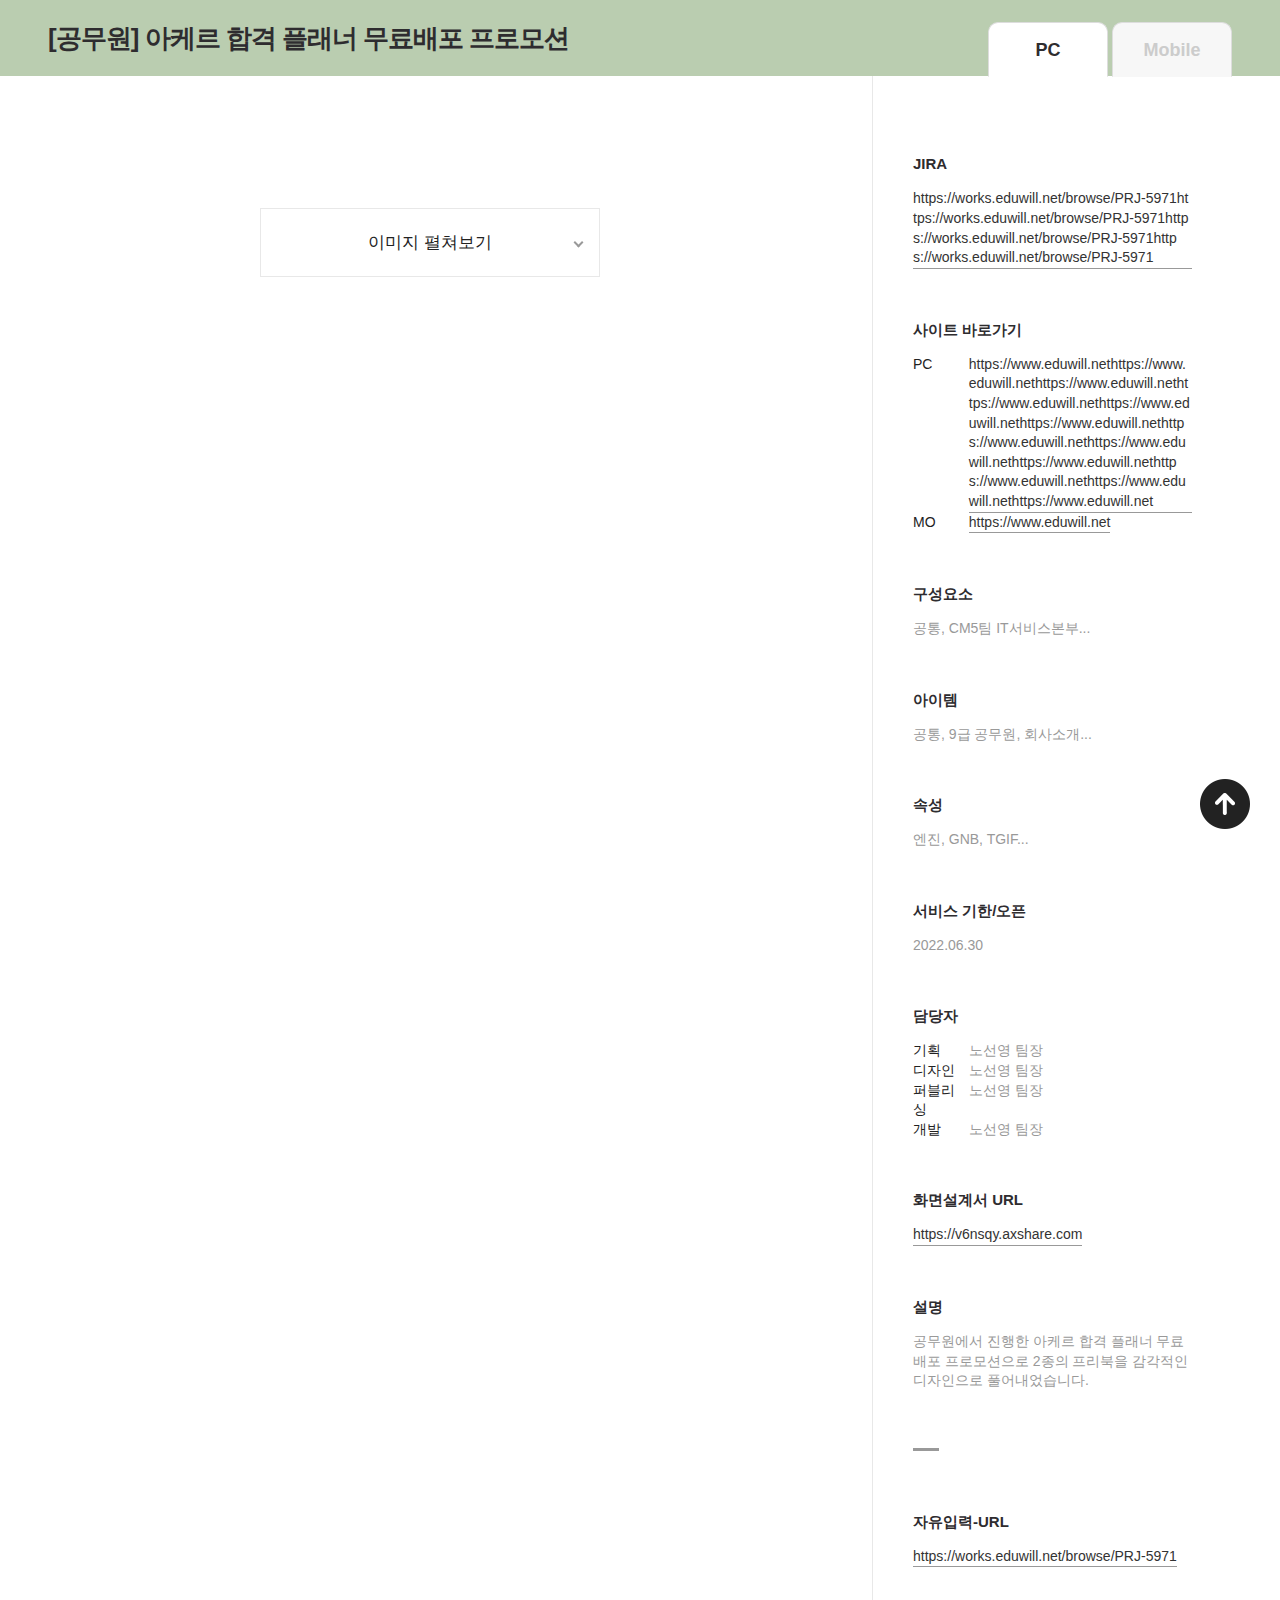
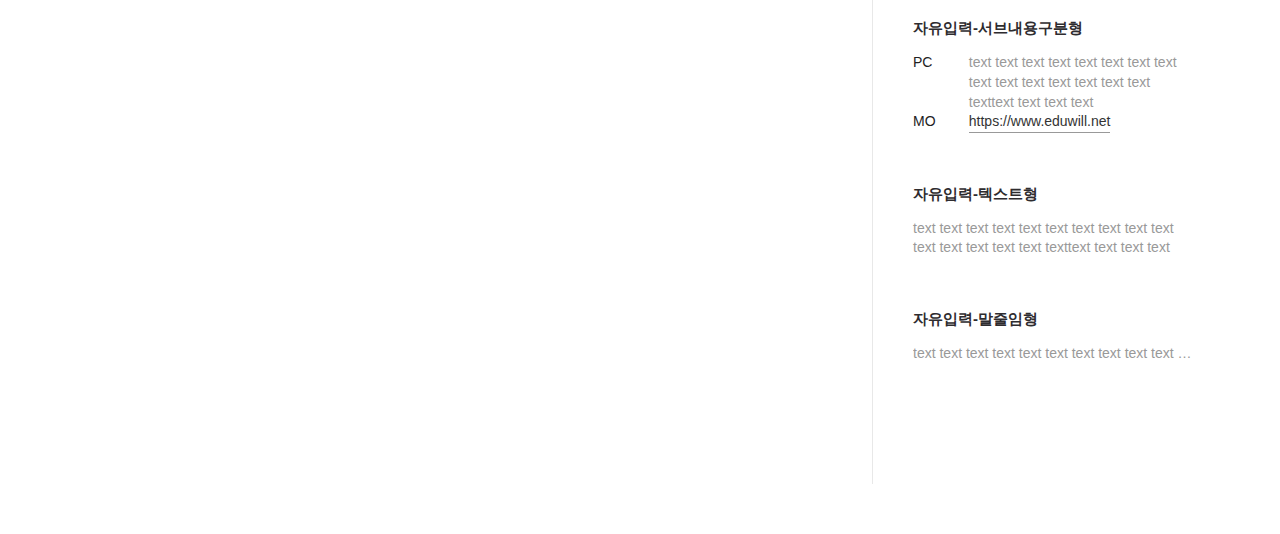
==== detail_1.html @ 8022804b "detail_페이지추가" ====
<!DOCTYPE html>
<html lang="ko">

<head>
	<meta charset="UTF-8">
	<meta http-equiv="X-UA-Compatible" content="IE=edge">
	<meta name="viewport" content="width=device-width, initial-scale=1.0">
	<meta name="subject" content="포트폴리오" />
	<meta name="description" content="박은영 포트폴리오 입니다." />
	<meta name="keywords" content="웹퍼블리셔, 포트폴리오, 웹사이트">
	<meta name="author" content="박은영" nter/>
	<title> portfolio </title>
	<!-- css -->
	<link rel="stylesheet" href="css/detail.css">
</head>

<body>

	<div id="wrap">
		<div id="container">

			<div id="contents">

				<div class="main-tab">
					<div class="main-tab-title">[공무원] 아케르 합격 플래너 무료배포 프로모션</div>
					<ul class="main-tab-list">
						<li class="active"><a href="javascript:;">PC</a></li>
						<li><a href="javascript:;">Mobile</a></li>
					</ul>
				</div>

				<div class="main-view">

					<div class="main-tab-wrap">
						<div class="main-tab-view"  id="pcView">
							<div class="main-view-box">
								<div class="main-view-img">
									<img src="img/detail/1_1.jpg" alt="" />
								</div>
								<a href="javascript:;" class="btn-open"><span class="btn-open-text">이미지 펼쳐보기</span></a>
							</div>
						</div>

						<div class="main-tab-view"  id="mobileView">
							<div class="main-view-box">
								<div class="main-view-img">
									<img src="img/detail/1_2.jpg" alt="" />
								</div>
								<a href="javascript:;" class="btn-open"><span class="btn-open-text">이미지 펼쳐보기</span></a>
							</div>
						</div>
					</div>

					<div class="main-info-wrap">
						<div class="main-info-view">
							<div class="list">
								<dl>
									<dt>JIRA</dt>
									<dd> <a href="javascript:;"><span>https://works.eduwill.net/browse/PRJ-5971https://works.eduwill.net/browse/PRJ-5971https://works.eduwill.net/browse/PRJ-5971https://works.eduwill.net/browse/PRJ-5971</span></a></dd>
								</dl>
								<dl>
									<dt>사이트 바로가기</dt>
									<dd>
										<strong>PC </strong> <a href="javascript:;"><span>https://www.eduwill.nethttps://www.eduwill.nethttps://www.eduwill.nethttps://www.eduwill.nethttps://www.eduwill.nethttps://www.eduwill.nethttps://www.eduwill.nethttps://www.eduwill.nethttps://www.eduwill.nethttps://www.eduwill.nethttps://www.eduwill.nethttps://www.eduwill.net</span></a>
									</dd>
									<dd>
										<strong>MO </strong> <a href="javascript:;"><span>https://www.eduwill.net</span></a>
									</dd>
								</dl>
								<dl>
									<dt>구성요소</dt>
									<dd><p>공통, CM5팀 IT서비스본부...</p></dd>
								</dl>
								<dl>
									<dt>아이템</dt>
									<dd><p>공통, 9급 공무원, 회사소개...</p></dd>
								</dl>
								<dl>
									<dt>속성</dt>
									<dd><p>엔진, GNB, TGIF...</p></dd>
								</dl>
								<dl>
									<dt>서비스 기한/오픈</dt>
									<dd><p>2022.06.30</p></dd>
								</dl>
								<dl>
									<dt>담당자</dt>
									<dd>
										<strong>기획 </strong> <span>노선영 팀장</span>
									</dd>
									<dd>
										<strong>디자인 </strong> <span>노선영 팀장</span>
									</dd>
									<dd>
										<strong>퍼블리싱 </strong> <span>노선영 팀장</span>
									</dd>
									<dd>
										<strong>개발 </strong> <span>노선영 팀장</span>
									</dd>
								</dl>
								<dl>
									<dt>화면설계서 URL</dt>
									<dd> <a href="javascript:;"><span>https://v6nsqy.axshare.com</span></a></dd>
								</dl>
								<dl>
									<dt>설명</dt>
									<dd>
										<p>
											공무원에서 진행한 아케르 합격 플래너 무료배포 프로모션으로
											2종의 프리북을 감각적인 디자인으로 풀어내었습니다.
										</p>
									</dd>
								</dl>
							</div>

							<div class="list">
								<dl>
									<dt>자유입력-URL</dt>
									<dd> <a href="javascript:;"><span>https://works.eduwill.net/browse/PRJ-5971</span></a></dd>
								</dl>
								<dl>
									<dt>자유입력-서브내용구분형</dt>
									<dd>
										<strong>PC </strong><span>text text text text text text text text text text text text
											text text text texttext text text text</span>
									</dd>
									<dd>
										<strong>MO </strong> <a href="javascript:;"><span>https://www.eduwill.net</span></a>
									</dd>
								</dl>
								<dl>
									<dt>자유입력-텍스트형</dt>
									<dd><p>text text text text text text text text text text text text
										text text text texttext text text text</p></dd>
								</dl>
								<dl>
									<dt>자유입력-말줄임형</dt>
									<dd><p class="ellipsis">text text text text text text text text text text text text
										text text text texttext text text text</p></dd>
								</dl>
							</div>
						</div>
					</div>

				</div>

				<a href="#contents" class="btn-top page-move">
					<img src="img/detail/btn_top.png" alt="" />
				</a>
			</div>

		</div>
	</div>
    <!--// wrap -->
    <script src="https://ajax.googleapis.com/ajax/libs/jquery/3.5.1/jquery.min.js"></script>
    <script src="js/detail.js"></script>
</body>

</html>
---- css/detail.css ----
@charset "UTF-8";
#wrap .wrap, .grid {
  *zoom: 1;
}
#wrap .wrap:before, .grid:before, #wrap .wrap:after, .grid:after {
  content: "";
  display: table;
}
#wrap .wrap:after, .grid:after {
  clear: both;
}

#wrap .main-view .main-info-wrap .main-info-view .list dl dd p.ellipsis {
  white-space: nowrap;
  text-overflow: ellipsis;
  overflow: hidden;
}

.hidden,
.sr_only,
.sr-only {
  position: absolute;
  display: inline-block;
  overflow: hidden;
  clip: rect(0 0 0 0);
  width: 0px;
  height: 0px;
  margin: -1px;
  padding: 0;
  word-break: keep-all;
  white-space: nowrap;
  color: transparent;
  border: 0;
  text-indent: -9999px;
}

.grid {
  position: relative;
  box-sizing: border-box;
}
.grid .col {
  position: relative;
  float: left;
  box-sizing: border-box;
}

.table {
  display: table;
}
.table .table-cell {
  display: table-cell;
  height: 100%;
  vertical-align: middle;
}

.effect-bounce-diagonal {
  -webkit-animation-name: effectBounceDiagonal;
          animation-name: effectBounceDiagonal;
  -webkit-animation-duration: 0.8s;
          animation-duration: 0.8s;
  -webkit-animation-iteration-count: infinite;
          animation-iteration-count: infinite;
  -webkit-animation-timing-function: ease;
          animation-timing-function: ease;
  -webkit-animation-direction: normal;
          animation-direction: normal;
}
@-webkit-keyframes effectBounceDiagonal {
  0%, 100% {
    transform: translate(0, 0);
  }
  50% {
    transform: translate(-10px, -10px);
  }
}
@keyframes effectBounceDiagonal {
  0%, 100% {
    transform: translate(0, 0);
  }
  50% {
    transform: translate(-10px, -10px);
  }
}

.effect-bounce-updown {
  -webkit-animation-name: effectBounceUpDown;
          animation-name: effectBounceUpDown;
  -webkit-animation-duration: 0.8s;
          animation-duration: 0.8s;
  -webkit-animation-iteration-count: infinite;
          animation-iteration-count: infinite;
  -webkit-animation-timing-function: ease;
          animation-timing-function: ease;
  -webkit-animation-direction: normal;
          animation-direction: normal;
}
@-webkit-keyframes effectBounceUpDown {
  0%, 100% {
    transform: translateY(0);
  }
  50% {
    transform: translateY(-10px);
  }
}
@keyframes effectBounceUpDown {
  0%, 100% {
    transform: translateY(0);
  }
  50% {
    transform: translateY(-10px);
  }
}

.effect-extend {
  -webkit-animation-name: effectExtend;
          animation-name: effectExtend;
  -webkit-animation-duration: 0.8s;
          animation-duration: 0.8s;
  -webkit-animation-iteration-count: infinite;
          animation-iteration-count: infinite;
  -webkit-animation-timing-function: ease;
          animation-timing-function: ease;
  -webkit-animation-direction: normal;
          animation-direction: normal;
}
@-webkit-keyframes effectExtend {
  0%, 100% {
    transform: scale(1, 1);
  }
  50% {
    transform: scale(1.1, 1.1);
  }
}
@keyframes effectExtend {
  0%, 100% {
    transform: scale(1, 1);
  }
  50% {
    transform: scale(1.1, 1.1);
  }
}

.effect-blink {
  -webkit-animation-name: effectBlink;
          animation-name: effectBlink;
  -webkit-animation-duration: 1s;
          animation-duration: 1s;
  -webkit-animation-iteration-count: infinite;
          animation-iteration-count: infinite;
  -webkit-animation-timing-function: step-end;
          animation-timing-function: step-end;
  -webkit-animation-direction: normal;
          animation-direction: normal;
}
@-webkit-keyframes effectBlink {
  0%, 100% {
    opacity: 1;
  }
  50% {
    opacity: 0;
  }
}
@keyframes effectBlink {
  0%, 100% {
    opacity: 1;
  }
  50% {
    opacity: 0;
  }
}

/* IR 효과 */
.ir_pm {
  display: block;
  overflow: hidden;
  font-size: 0;
  line-height: 0;
  text-indent: -9999px;
}

/* 의미있는 이미지의 대체 텍스트를 제공하는 경우 */
.ir_wa {
  display: block;
  overflow: hidden;
  position: relative;
  z-index: -1;
  width: 100%;
  height: 100%;
  font-size: 0;
}

/* 의미있는 이미지의 대체 텍스트로 이미지가 없어도 대체 텍스트를 보여주고자 할 때 */
.ir_su {
  overflow: hidden;
  position: absolute;
  width: 0px;
  height: 0px;
  line-height: 0;
  text-indent: -9999px;
  font-size: 0;
}

/* 대체 텍스트가 아닌 접근성을 위한 숨김 텍스트를 제공할 떄 */
/* 전체 */
html, body {
  height: 100%;
  background: #121111;
}

/* font */
body {
  font-size: 1.2rem;
  font-family: "Rajdhani";
}

div, span, article, section, header, footer, p, ul, li, fieldset, legend, label, a, nav {
  box-sizing: border-box;
}

html, body, div, span, applet, object, iframe, h1, h2, h3, h4, h5, h6, p, blockquote, pre, a, abbr, acronym, address, big, cite, code, del, dfn, em, img, ins, kbd, q, s, samp, small, strike, strong, sub, sup, tt, var, b, u, i, center, dl, dt, dd, ol, ul, li, fieldset, form, label, legend, table, caption, tbody, tfoot, thead, tr, th, td, article, aside, canvas, details, embed, figure, figcaption, footer, header, hgroup, menu, nav, output, ruby, section, summary, time, mark, audio, video {
  margin: 0;
  padding: 0;
  border: 0;
  box-sizing: border-box;
}

article, aside, details, figcaption, figure, footer, header, hgroup, menu, nav, section {
  display: block;
}

ol, ul {
  list-style: none;
}

table {
  border-collapse: collapse;
  border-spacing: 0;
}

a {
  text-decoration: none;
  color: #333;
}

.clearfix::before, .clearfix::after {
  content: "";
  display: block;
  clear: both;
}

@font-face {
  font-family: "Mosk Extra-Bold 800";
  font-style: normal;
  font-weight: normal;
  src: local("Mosk Extra-Bold 800"), url("http://leeboa.com/portfolio2/font/Mosk Extra-Bold 800.woff") format("woff");
}
@font-face {
  font-family: "Mosk Bold 700";
  font-style: normal;
  font-weight: normal;
  src: local("Mosk Bold 700"), url("http://leeboa.com/portfolio2/font/Mosk Bold 700.woff") format("woff");
}
@font-face {
  font-family: "Mosk Medium 500";
  font-style: normal;
  font-weight: normal;
  src: local("Mosk Medium 500"), url("http://leeboa.com/portfolio2/font/Mosk Medium 500.woff") format("woff");
}
@font-face {
  font-family: "Mosk-Normal-400";
  font-style: normal;
  font-weight: normal;
  src: local("Mosk-Normal-400"), url("http://leeboa.com/portfolio2/font/Mosk-Normal-400.woff") format("woff");
}
@font-face {
  font-family: "Mosk-Light-300";
  font-style: normal;
  font-weight: normal;
  src: local("Mosk-Light-300"), url("http://leeboa.com/portfolio2/font/Mosk-Light-300.woff") format("woff");
}
@font-face {
  font-family: "Degarism-Studio-Alliance-No.1-Light";
  font-style: normal;
  font-weight: normal;
  src: local("Degarism-Studio-Alliance-No.1-Light"), url("http://leeboa.com/portfolio2/font/Degarism-Studio-Alliance-No.1-Light.woff") format("woff");
}
@font-face {
  font-family: "Chosunilbo_myungjo";
  src: url("https://cdn.jsdelivr.net/gh/projectnoonnu/noonfonts_one@1.0/Chosunilbo_myungjo.woff") format("woff");
  font-weight: normal;
  font-style: normal;
}
.motion-1 {
  opacity: 0;
  transform: translateY(50px);
  transition: all 0.5s;
  transition-timing-function: ease-out;
}

.motion-2 {
  opacity: 0;
  transform: translateY(50px);
  transition: all 0.5s;
  transition-timing-function: ease-out;
}

.motion-3 {
  opacity: 0;
  transform: translateY(50px);
  transition: all 0.5s;
  transition-timing-function: ease-out;
}

.motion-4 {
  opacity: 0;
  transform: translateY(50px);
  transition: all 0.5s;
  transition-timing-function: ease-out;
}

.motion-5 {
  opacity: 0;
  transform: translateY(50px);
  transition: all 0.5s;
  transition-timing-function: ease-out;
}

.motion-6 {
  opacity: 0;
  transform: translateY(50px);
  transition: all 0.5s;
  transition-timing-function: ease-out;
}

.motion-7 {
  opacity: 0;
  transform: translateY(50px);
  transition: all 0.5s;
  transition-timing-function: ease-out;
}

.motion-8 {
  opacity: 0;
  transform: translateY(50px);
  transition: all 0.5s;
  transition-timing-function: ease-out;
}

.motion-9 {
  opacity: 0;
  transform: translateY(50px);
  transition: all 0.5s;
  transition-timing-function: ease-out;
}

.motion-10 {
  opacity: 0;
  transform: translateY(50px);
  transition: all 0.5s;
  transition-timing-function: ease-out;
}

.motion-11 {
  opacity: 0;
  transform: translateY(50px);
  transition: all 0.5s;
  transition-timing-function: ease-out;
}

.motion-12 {
  opacity: 0;
  transform: translateY(50px);
  transition: all 0.5s;
  transition-timing-function: ease-out;
}

.motion-x-1 {
  opacity: 0;
  transform: translateX(-50px);
  transition: all 0.5s;
  transition-timing-function: ease-out;
}

.motion-x-2 {
  opacity: 0;
  transform: translateX(-50px);
  transition: all 0.5s;
  transition-timing-function: ease-out;
}

.motion-x-3 {
  opacity: 0;
  transform: translateX(-50px);
  transition: all 0.5s;
  transition-timing-function: ease-out;
}

.motion-x-4 {
  opacity: 0;
  transform: translateX(-50px);
  transition: all 0.5s;
  transition-timing-function: ease-out;
}

.motion-x-5 {
  opacity: 0;
  transform: translateX(-50px);
  transition: all 0.5s;
  transition-timing-function: ease-out;
}

.motion-x-6 {
  opacity: 0;
  transform: translateX(50px);
  transition: all 0.5s;
  transition-timing-function: ease-out;
}

.motion-x-7 {
  opacity: 0;
  transform: translateX(50px);
  transition: all 0.5s;
  transition-timing-function: ease-out;
}

.motion-x-8 {
  opacity: 0;
  transform: translateX(50px);
  transition: all 0.5s;
  transition-timing-function: ease-out;
}

.motion-x-9 {
  opacity: 0;
  transform: translateX(50px);
  transition: all 0.5s;
  transition-timing-function: ease-out;
}

.motion-x-10 {
  opacity: 0;
  transform: translateX(50px);
  transition: all 0.5s;
  transition-timing-function: ease-out;
}

.motion-x-11 {
  opacity: 0;
  transform: translateX(50px);
  transition: all 0.5s;
  transition-timing-function: ease-out;
}

.motion-box-1 {
  opacity: 0;
  transform: scale(0.1, 0.1);
  transition: all 0.5s;
  transition-timing-function: ease-out;
}

.motion-box-2 {
  opacity: 0;
  transform: scale(0.1, 0.1);
  transition: all 0.5s;
  transition-timing-function: ease-out;
}

.motion-box-3 {
  opacity: 0;
  transform: scale(0.1, 0.1);
  transition: all 0.5s;
  transition-timing-function: ease-out;
}

.motion-box-4 {
  opacity: 0;
  transform: scale(0.1, 0.1);
  transition: all 0.5s;
  transition-timing-function: ease-out;
}

.motion-box-5 {
  opacity: 0;
  transform: scale(0.1, 0.1);
  transition: all 0.5s;
  transition-timing-function: ease-out;
}

.motion-box-6 {
  opacity: 0;
  transform: scale(0.1, 0.1);
  transition: all 0.5s;
  transition-timing-function: ease-out;
}

.motion-box-7 {
  opacity: 0;
  transform: scale(0.1, 0.1);
  transition: all 0.5s;
  transition-timing-function: ease-out;
}

.motion-box-8 {
  opacity: 0;
  transform: scale(0.1, 0.1);
  transition: all 0.5s;
  transition-timing-function: ease-out;
}

.motion-box-9 {
  opacity: 0;
  transform: scale(0.1, 0.1);
  transition: all 0.5s;
  transition-timing-function: ease-out;
}

.motion-box-10 {
  opacity: 0;
  transform: scale(0.1, 0.1);
  transition: all 0.5s;
  transition-timing-function: ease-out;
}

.motion-scale-y-1 {
  opacity: 0;
  transform: scaleY(0);
  transition: all 0.5s;
  transition-timing-function: ease-out;
  transform-origin: center bottom;
}

.motion-scale-y-2 {
  opacity: 0;
  transform: scaleY(0);
  transition: all 0.5s;
  transition-timing-function: ease-out;
  transform-origin: center bottom;
}

.motion-scale-y-3 {
  opacity: 0;
  transform: scaleY(0);
  transition: all 0.5s;
  transition-timing-function: ease-out;
  transform-origin: center bottom;
}

.active .motion-1 {
  opacity: 1;
  transform: translateY(0);
  transition-delay: 0.2s;
}
.active .motion-2 {
  opacity: 1;
  transform: translateY(0);
  transition-delay: 0.4s;
}
.active .motion-3 {
  opacity: 1;
  transform: translateY(0);
  transition-delay: 0.6s;
}
.active .motion-4 {
  opacity: 1;
  transform: translateY(0);
  transition-delay: 0.8s;
}
.active .motion-5 {
  opacity: 1;
  transform: translateY(0);
  transition-delay: 1s;
}
.active .motion-6 {
  opacity: 1;
  transform: translateY(0);
  transition-delay: 1.2s;
}
.active .motion-7 {
  opacity: 1;
  transform: translateY(0);
  transition-delay: 1.4s;
}
.active .motion-8 {
  opacity: 1;
  transform: translateY(0);
  transition-delay: 1.6s;
}
.active .motion-9 {
  opacity: 1;
  transform: translateY(0);
  transition-delay: 1.8s;
}
.active .motion-10 {
  opacity: 1;
  transform: translateY(0);
  transition-delay: 2s;
}
.active .motion-11 {
  opacity: 1;
  transform: translateY(0);
  transition-delay: 2.2s;
}
.active .motion-12 {
  opacity: 1;
  transform: translateY(0);
  transition-delay: 2.4s;
}
.active .motion-x-1 {
  opacity: 1;
  transform: translateX(0);
  transition-delay: 0.2s;
}
.active .motion-x-2 {
  opacity: 1;
  transform: translateX(0);
  transition-delay: 0.4s;
}
.active .motion-x-3 {
  opacity: 1;
  transform: translateX(0);
  transition-delay: 0.6s;
}
.active .motion-x-4 {
  opacity: 1;
  transform: translateX(0);
  transition-delay: 0.8s;
}
.active .motion-x-5 {
  opacity: 1;
  transform: translateX(0);
  transition-delay: 1s;
}
.active .motion-x-6 {
  opacity: 1;
  transform: translateX(0);
  transition-delay: 1.2s;
}
.active .motion-x-7 {
  opacity: 1;
  transform: translateX(0);
  transition-delay: 1.4s;
}
.active .motion-x-8 {
  opacity: 1;
  transform: translateX(0);
  transition-delay: 1.6s;
}
.active .motion-x-9 {
  opacity: 1;
  transform: translateX(0);
  transition-delay: 1.8s;
}
.active .motion-x-10 {
  opacity: 1;
  transform: translateX(0);
  transition-delay: 2s;
}
.active .motion-x-11 {
  opacity: 1;
  transform: translateX(0);
  transition-delay: 2.2s;
}
.active .motion-box-1 {
  opacity: 1;
  transform: scale(1, 1);
  transition-delay: 0.1s;
}
.active .motion-box-2 {
  opacity: 1;
  transform: scale(1, 1);
  transition-delay: 0.2s;
}
.active .motion-box-3 {
  opacity: 1;
  transform: scale(1, 1);
  transition-delay: 0.3s;
}
.active .motion-box-4 {
  opacity: 1;
  transform: scale(1, 1);
  transition-delay: 0.4s;
}
.active .motion-box-5 {
  opacity: 1;
  transform: scale(1, 1);
  transition-delay: 0.5s;
}
.active .motion-box-6 {
  opacity: 1;
  transform: scale(1, 1);
  transition-delay: 0.6s;
}
.active .motion-box-7 {
  opacity: 1;
  transform: scale(1, 1);
  transition-delay: 0.7s;
}
.active .motion-box-8 {
  opacity: 1;
  transform: scale(1, 1);
  transition-delay: 0.8s;
}
.active .motion-box-9 {
  opacity: 1;
  transform: scale(1, 1);
  transition-delay: 0.9s;
}
.active .motion-box-10 {
  opacity: 1;
  transform: scale(1, 1);
  transition-delay: 1s;
}
.active .motion-scale-y-1 {
  opacity: 1;
  transform: scaleY(1);
  transition-delay: 0.1s;
}
.active .motion-scale-y-2 {
  opacity: 1;
  transform: scaleY(1);
  transition-delay: 0.2s;
}
.active .motion-scale-y-3 {
  opacity: 1;
  transform: scaleY(1);
  transition-delay: 0.3s;
}

#wrap {
  line-height: 1.4;
  font-family: "Noto Sans KR", "맑은 고딕", "Malgun Gothic", "Apple SD Gothic Neo", "Dotum", "돋움", "Gulim", "굴림", "굴림체", Sans-Serif;
  font-weight: 400;
}
#wrap .wrap {
  max-width: 720px;
  margin: 0 auto;
  text-align: center;
  box-sizing: border-box;
  padding-right: 5.5555555556%;
  padding-left: 5.5555555556%;
}
@media screen and (min-width: 720px) {
  #wrap .wrap {
    max-width: 1200px;
  }
}

#wrap #contents {
  position: relative;
  background-color: #fff;
  min-height: 80vh;
  padding: 0 0 6.9444444444vw;
}
@media screen and (min-width: 720px) {
  #wrap #contents {
    padding: 0 0 50px;
  }
}

#wrap {
  overflow-x: hidden;
}
@media screen and (min-width: 1100px) {
  #wrap {
    overflow-x: auto;
  }
}
#wrap .main-search + .main-list-wrap {
  padding-top: 6.9444444444vw;
}
@media screen and (min-width: 720px) {
  #wrap .main-search + .main-list-wrap {
    padding-top: 50px;
  }
}
#wrap .main-list-wrap .component-nodata {
  position: absolute;
  left: 0;
  top: 50%;
  width: 100%;
  text-align: center;
  transform: translateY(-50%);
}
#wrap .main-list-wrap .component-nodata .component-text img {
  width: 15.4166666667vw;
}
@media screen and (min-width: 720px) {
  #wrap .main-list-wrap .component-nodata .component-text img {
    width: 111px;
  }
}
#wrap .main-list-wrap .component-nodata .component-text .desc {
  margin-top: 30px;
}
#wrap .main-list-wrap .component-nodata .component-text .desc:first-child {
  margin-top: 10px;
}
#wrap .main-list-wrap .component-nodata .component-text .desc strong {
  font-size: 3.6111111111vw;
  line-height: 1.3;
  font-weight: 700;
}
@media screen and (min-width: 720px) {
  #wrap .main-list-wrap .component-nodata .component-text .desc strong {
    font-size: 26px;
  }
}
@media screen and (min-width: 720px) {
  #wrap .main-list-wrap .component-nodata .component-text .desc strong {
    font-size: 2.7777777778vw;
  }
}
@media screen and (min-width: 720px) and (min-width: 720px) {
  #wrap .main-list-wrap .component-nodata .component-text .desc strong {
    font-size: 20px;
  }
}
#wrap .main-list-wrap .component-nodata .component-text .desc strong.highlight {
  color: #ffbf00;
}
#wrap .main-list-wrap .component-nodata .component-text .desc span {
  font-weight: 400;
  color: #999;
  line-height: 1.2;
  font-size: 2.7777777778vw;
}
@media screen and (min-width: 720px) {
  #wrap .main-list-wrap .component-nodata .component-text .desc span {
    font-size: 20px;
  }
}
@media screen and (min-width: 720px) {
  #wrap .main-list-wrap .component-nodata .component-text .desc span {
    font-size: 1.9444444444vw;
  }
}
@media screen and (min-width: 720px) and (min-width: 720px) {
  #wrap .main-list-wrap .component-nodata .component-text .desc span {
    font-size: 14px;
  }
}
#wrap .main-list-wrap .component-data .component-list {
  position: relative;
  font-size: 0;
}
#wrap .main-list-wrap .component-data .component-list li {
  display: block;
  width: 92%;
  margin: 0 4%;
  padding-bottom: 26.13333vw;
  box-sizing: content-box;
  vertical-align: top;
  padding-bottom: 11.1111111111vw;
}
@media screen and (min-width: 720px) {
  #wrap .main-list-wrap .component-data .component-list li {
    padding-bottom: 80px;
  }
}
@media screen and (min-width: 720px) {
  #wrap .main-list-wrap .component-data .component-list li {
    width: 46%;
    display: inline-block;
    margin: 0 2%;
    padding-bottom: 8.3333333333vw;
  }
}
@media screen and (min-width: 720px) and (min-width: 720px) {
  #wrap .main-list-wrap .component-data .component-list li {
    padding-bottom: 60px;
  }
}
@media screen and (min-width: 1100px) {
  #wrap .main-list-wrap .component-data .component-list li {
    width: 30%;
    margin: 0% 0.625%;
    padding-bottom: 11.1111111111vw;
  }
}
@media screen and (min-width: 1100px) and (min-width: 720px) {
  #wrap .main-list-wrap .component-data .component-list li {
    padding-bottom: 80px;
  }
}
@media screen and (min-width: 1100px) {
  #wrap .main-list-wrap .component-data .component-list li:nth-child(3n+1) {
    margin-left: 3.75%;
  }
}
#wrap .main-list-wrap .component-data .component-list li dl {
  position: relative;
  padding-top: 50%;
}
#wrap .main-list-wrap .component-data .component-list li dl dt.subject {
  letter-spacing: -0.02em;
  color: #222;
  text-align: left;
  font-weight: 500;
  padding: 5vw 3.0555555556vw 0;
  font-size: 3.6111111111vw;
  line-height: 1.3;
}
@media screen and (min-width: 720px) {
  #wrap .main-list-wrap .component-data .component-list li dl dt.subject {
    padding: 36px 22px 0;
  }
}
@media screen and (min-width: 720px) {
  #wrap .main-list-wrap .component-data .component-list li dl dt.subject {
    font-size: 26px;
  }
}
@media screen and (min-width: 1100px) {
  #wrap .main-list-wrap .component-data .component-list li dl dt.subject {
    font-size: 3.6111111111vw;
  }
}
@media screen and (min-width: 1100px) and (min-width: 720px) {
  #wrap .main-list-wrap .component-data .component-list li dl dt.subject {
    font-size: 26px;
  }
}
#wrap .main-list-wrap .component-data .component-list li dl dd.desc {
  font-size: 3.0555555556vw;
  display: -webkit-box;
  overflow: hidden;
  text-overflow: ellipsis;
  -webkit-line-clamp: 2;
  -webkit-box-orient: vertical;
  word-wrap: break-word;
  line-height: 1.3;
  padding: 2.0833333333vw 3.0555555556vw 0;
  letter-spacing: -0.02em;
  color: #999;
}
@media screen and (min-width: 720px) {
  #wrap .main-list-wrap .component-data .component-list li dl dd.desc {
    font-size: 22px;
  }
}
@media screen and (min-width: 720px) {
  #wrap .main-list-wrap .component-data .component-list li dl dd.desc {
    font-size: 2.0833333333vw;
  }
}
@media screen and (min-width: 720px) and (min-width: 720px) {
  #wrap .main-list-wrap .component-data .component-list li dl dd.desc {
    font-size: 15px;
  }
}
@media screen and (min-width: 720px) {
  #wrap .main-list-wrap .component-data .component-list li dl dd.desc {
    padding: 15px 22px 0;
  }
}
#wrap .main-list-wrap .component-data .component-list li dl dd.date {
  font-size: 3.0555555556vw;
  line-height: 1;
  padding: 2.5vw 3.0555555556vw 0;
  color: #999;
}
@media screen and (min-width: 720px) {
  #wrap .main-list-wrap .component-data .component-list li dl dd.date {
    font-size: 22px;
  }
}
@media screen and (min-width: 720px) {
  #wrap .main-list-wrap .component-data .component-list li dl dd.date {
    font-size: 1.9444444444vw;
  }
}
@media screen and (min-width: 720px) and (min-width: 720px) {
  #wrap .main-list-wrap .component-data .component-list li dl dd.date {
    font-size: 14px;
  }
}
@media screen and (min-width: 720px) {
  #wrap .main-list-wrap .component-data .component-list li dl dd.date {
    padding: 18px 22px 0;
  }
}
#wrap .main-list-wrap .component-data .component-list li dl dd.img {
  position: absolute;
  left: 0;
  top: 0;
  width: 100%;
  padding-top: inherit;
  overflow: hidden;
}
#wrap .main-list-wrap .component-data .component-list li dl dd.img a {
  display: block;
  position: absolute;
  width: 100%;
  padding-top: inherit;
  top: 0;
}
#wrap .main-list-wrap .component-data .component-list li dl dd.img a .item {
  position: absolute;
  left: 0;
  top: 0;
  right: 0;
  bottom: 0;
  overflow: hidden;
}
#wrap .main-list-wrap .component-data .component-list li dl dd.img a .item figure.mod-covered-bg {
  position: absolute;
  left: 0;
  top: 0;
  width: 100%;
  height: 100%;
  background-position: 50% 0;
  background-repeat: no-repeat;
  background-size: cover;
  -webkit-transition: -webkit-transform 1s 0s cubic-bezier(0.215, 0.61, 0.355, 1), opacity 1s;
  -moz-transition: -moz-transform 1s 0s cubic-bezier(0.215, 0.61, 0.355, 1), opacity 1s;
  -ms-transition: -ms-transform 1s 0s cubic-bezier(0.215, 0.61, 0.355, 1), opacity 1s;
  -o-transition: -o-transform 1s 0s cubic-bezier(0.215, 0.61, 0.355, 1), opacity 1s;
  transform: scale(1, 1);
}
#wrap .main-list-wrap .component-data .component-list li dl dd.img a:hover .item figure.mod-covered-bg {
  transition: transform 1s 0s cubic-bezier(0.215, 0.61, 0.355, 1), opacity 1s;
  transform: scale(1.2, 1.2);
}
#wrap .btn-more {
  text-align: center;
  font-size: 0;
}
#wrap .btn-more a .line {
  display: block;
  transform: translateY(0);
  height: 50px;
  transition: transform 1s 0s cubic-bezier(0.645, 0.045, 0.355, 1);
  transform-origin: center top;
  overflow: hidden;
}
#wrap .btn-more a .line:before {
  position: absolute;
  display: block;
  content: "";
  height: 100%;
  left: 50%;
  margin: 0 auto;
  border-left: 1px solid #000;
  transform-origin: center top;
  transition: transform 0.5s 0s cubic-bezier(0.215, 0.61, 0.355, 1);
}
#wrap .btn-more a .txt {
  display: inline-block;
  position: relative;
  color: #222;
  line-height: 1;
  letter-spacing: 0.06em;
  transition: opacity 1s cubic-bezier(0, 0, 1, 1);
  transition-delay: 0s;
  padding: 1.3888888889vw 5.5555555556vw;
  font-size: 3.6111111111vw;
  font-weight: 700;
  letter-spacing: -1px;
}
@media screen and (min-width: 720px) {
  #wrap .btn-more a .txt {
    padding: 10px 40px;
  }
}
@media screen and (min-width: 720px) {
  #wrap .btn-more a .txt {
    font-size: 26px;
  }
}
@media screen and (min-width: 720px) {
  #wrap .btn-more a .txt {
    font-size: 2.7777777778vw;
  }
}
@media screen and (min-width: 720px) and (min-width: 720px) {
  #wrap .btn-more a .txt {
    font-size: 20px;
  }
}
#wrap .main-tab {
  position: relative;
  background-color: #bacdb0;
  padding-top: 2.7777777778vw;
  padding-left: 3.75%;
  padding-right: 3.75%;
}
@media screen and (min-width: 720px) {
  #wrap .main-tab {
    padding-top: 20px;
  }
}
#wrap .main-tab .main-tab-title {
  font-weight: 600;
  padding-bottom: 2.7777777778vw;
  color: #2e2c2f;
  letter-spacing: -1px;
  font-size: 3.3333333333vw;
}
@media screen and (min-width: 720px) {
  #wrap .main-tab .main-tab-title {
    padding-bottom: 20px;
  }
}
@media screen and (min-width: 720px) {
  #wrap .main-tab .main-tab-title {
    font-size: 24px;
  }
}
@media screen and (min-width: 720px) {
  #wrap .main-tab .main-tab-title {
    font-size: 3.6111111111vw;
  }
}
@media screen and (min-width: 720px) and (min-width: 720px) {
  #wrap .main-tab .main-tab-title {
    font-size: 26px;
  }
}
#wrap .main-tab .main-tab-list {
  position: relative;
  display: flex;
}
@media screen and (min-width: 1024px) {
  #wrap .main-tab .main-tab-list {
    position: absolute;
    right: 3.75%;
    bottom: -1px;
    left: auto;
  }
}
#wrap .main-tab .main-tab-list li {
  background-color: #f7f7f7;
  padding: 2.0833333333vw 0 1.8055555556vw;
  width: 16.6666666667vw;
  margin-left: 0.5555555556vw;
  box-sizing: border-box;
  text-align: center;
  border-top-left-radius: 1.3888888889vw;
  border-top-right-radius: 1.3888888889vw;
  border: 1px solid #dddddd;
  border-bottom: 1px solid #f7f7f7;
}
@media screen and (min-width: 720px) {
  #wrap .main-tab .main-tab-list li {
    padding: 15px 0 13px;
  }
}
@media screen and (min-width: 720px) {
  #wrap .main-tab .main-tab-list li {
    width: 120px;
  }
}
@media screen and (min-width: 720px) {
  #wrap .main-tab .main-tab-list li {
    margin-left: 4px;
  }
}
@media screen and (min-width: 720px) {
  #wrap .main-tab .main-tab-list li {
    border-top-left-radius: 10px;
  }
}
@media screen and (min-width: 720px) {
  #wrap .main-tab .main-tab-list li {
    border-top-right-radius: 10px;
  }
}
#wrap .main-tab .main-tab-list li a {
  display: block;
  color: #ccc;
  font-size: 2.5vw;
  font-family: "Roboto", "Noto Sans KR", "맑은 고딕", "Malgun Gothic", "Apple SD Gothic Neo", "Dotum", "돋움", "Gulim", "굴림", "굴림체", Sans-Serif;
  font-weight: 700;
}
@media screen and (min-width: 720px) {
  #wrap .main-tab .main-tab-list li a {
    font-size: 18px;
  }
}
#wrap .main-tab .main-tab-list li.active {
  background-color: #fff;
  border-bottom: 1px solid #fff;
}
#wrap .main-tab .main-tab-list li.active a {
  color: #2e2c2f;
}
#wrap .btn-top {
  position: fixed;
  right: 4.1666666667vw;
  bottom: 3%;
}
@media screen and (min-width: 720px) {
  #wrap .btn-top {
    right: 30px;
  }
}
@media screen and (min-width: 720px) {
  #wrap .btn-top {
    bottom: 7%;
  }
}
#wrap .main-view {
  display: flex;
  flex-wrap: wrap;
}
@media screen and (min-width: 720px) {
  #wrap .main-view {
    flex-wrap: nowrap;
  }
}
#wrap .main-view .main-tab-wrap {
  padding-left: 3.75%;
  padding-right: 3.75%;
}
@media screen and (min-width: 720px) {
  #wrap .main-view .main-tab-wrap {
    width: 80%;
    max-width: 1920px;
    padding-right: 8.3333333333vw;
  }
}
@media screen and (min-width: 720px) and (min-width: 720px) {
  #wrap .main-view .main-tab-wrap {
    padding-right: 60px;
  }
}
#wrap .main-view .main-tab-wrap .main-tab-view {
  display: none;
}
#wrap .main-view .main-tab-wrap .main-tab-view#pcView {
  display: block;
}
#wrap .main-view .main-tab-wrap .main-tab-view .main-view-box {
  position: relative;
  padding-top: 10.4166666667vw;
}
@media screen and (min-width: 720px) {
  #wrap .main-view .main-tab-wrap .main-tab-view .main-view-box {
    padding-top: 75px;
  }
}
#wrap .main-view .main-tab-wrap .main-tab-view .main-view-box .main-view-img {
  position: relative;
  max-height: 277.7777777778vw;
  text-align: center;
  overflow: hidden;
  box-sizing: border-box;
}
@media screen and (min-width: 720px) {
  #wrap .main-view .main-tab-wrap .main-tab-view .main-view-box .main-view-img {
    max-height: 2000px;
  }
}
#wrap .main-view .main-tab-wrap .main-tab-view .main-view-box .main-view-img img {
  vertical-align: top;
  width: 100%;
  max-width: 100%;
}
#wrap .main-view .main-tab-wrap .main-tab-view .main-view-box .main-view-img.active {
  max-height: 100%;
}
#wrap .main-view .main-tab-wrap .main-tab-view .main-view-box .main-view-img.active:after {
  display: none;
}
#wrap .main-view .main-tab-wrap .main-tab-view .main-view-box .main-view-img:after {
  content: "";
  position: absolute;
  left: 0;
  bottom: 0;
  width: 100%;
  background: url("//img.eduwill.net/eduwill/html/webzine/img/cover.png") no-repeat 50% 50%;
  background-size: cover;
  height: 30.4166666667vw;
}
@media screen and (min-width: 720px) {
  #wrap .main-view .main-tab-wrap .main-tab-view .main-view-box .main-view-img:after {
    height: 219px;
  }
}
#wrap .main-view .main-tab-wrap .main-tab-view .main-view-box .btn-open {
  display: inline-block;
  position: absolute;
  left: 50%;
  bottom: 0;
  transform: translateX(-50%);
  background-color: #fff;
  bottom: -4.1666666667vw;
  border: 1px solid #e8e8e8;
  width: 47.2222222222vw;
  padding: 2.7777777778vw 0;
  box-sizing: border-box;
  text-align: center;
}
@media screen and (min-width: 720px) {
  #wrap .main-view .main-tab-wrap .main-tab-view .main-view-box .btn-open {
    bottom: -30px;
  }
}
@media screen and (min-width: 720px) {
  #wrap .main-view .main-tab-wrap .main-tab-view .main-view-box .btn-open {
    width: 340px;
  }
}
@media screen and (min-width: 720px) {
  #wrap .main-view .main-tab-wrap .main-tab-view .main-view-box .btn-open {
    padding: 20px 0;
  }
}
#wrap .main-view .main-tab-wrap .main-tab-view .main-view-box .btn-open {
  position: relative;
  display: inline-block;
}
#wrap .main-view .main-tab-wrap .main-tab-view .main-view-box .btn-open:before {
  content: "";
  position: absolute;
  top: 50%;
  display: block;
  width: 0.6944444444vw;
  height: 0.6944444444vw;
  margin-top: -0.3472222222vw;
  border-width: 0;
  border-style: solid;
  border-color: #999;
  transform: rotate(45deg);
  border-bottom-width: 2px;
  border-right-width: 2px;
}
@media screen and (min-width: 720px) {
  #wrap .main-view .main-tab-wrap .main-tab-view .main-view-box .btn-open:before {
    width: 5px;
  }
}
@media screen and (min-width: 720px) {
  #wrap .main-view .main-tab-wrap .main-tab-view .main-view-box .btn-open:before {
    height: 5px;
  }
}
@media screen and (min-width: 720px) {
  #wrap .main-view .main-tab-wrap .main-tab-view .main-view-box .btn-open:before {
    margin-top: -2.5px;
  }
}
#wrap .main-view .main-tab-wrap .main-tab-view .main-view-box .btn-open:before {
  right: 5%;
  margin-top: -4px;
}
#wrap .main-view .main-tab-wrap .main-tab-view .main-view-box .btn-open span {
  font-size: 2.7777777778vw;
  color: #222;
}
@media screen and (min-width: 720px) {
  #wrap .main-view .main-tab-wrap .main-tab-view .main-view-box .btn-open span {
    font-size: 20px;
  }
}
@media screen and (min-width: 720px) {
  #wrap .main-view .main-tab-wrap .main-tab-view .main-view-box .btn-open span {
    font-size: 2.3611111111vw;
  }
}
@media screen and (min-width: 720px) and (min-width: 720px) {
  #wrap .main-view .main-tab-wrap .main-tab-view .main-view-box .btn-open span {
    font-size: 17px;
  }
}
#wrap .main-view .main-tab-wrap .btn-list {
  text-align: right;
  margin-top: 11.1111111111vw;
}
@media screen and (min-width: 720px) {
  #wrap .main-view .main-tab-wrap .btn-list {
    margin-top: 80px;
  }
}
#wrap .main-view .main-tab-wrap .btn-list a {
  display: inline-block;
  border: 1px solid #e8e8e8;
  width: 13.8888888889vw;
  padding: 1.3888888889vw 0 1.6666666667vw;
  text-align: center;
  line-height: 1;
}
@media screen and (min-width: 720px) {
  #wrap .main-view .main-tab-wrap .btn-list a {
    width: 100px;
  }
}
@media screen and (min-width: 720px) {
  #wrap .main-view .main-tab-wrap .btn-list a {
    padding: 10px 0 12px;
  }
}
#wrap .main-view .main-tab-wrap .btn-list a span {
  font-size: 2.3611111111vw;
  padding-right: 2.7777777778vw;
  color: #222;
  line-height: 1;
}
@media screen and (min-width: 720px) {
  #wrap .main-view .main-tab-wrap .btn-list a span {
    font-size: 17px;
  }
}
@media screen and (min-width: 720px) {
  #wrap .main-view .main-tab-wrap .btn-list a span {
    font-size: 1.9444444444vw;
  }
}
@media screen and (min-width: 720px) and (min-width: 720px) {
  #wrap .main-view .main-tab-wrap .btn-list a span {
    font-size: 14px;
  }
}
@media screen and (min-width: 720px) {
  #wrap .main-view .main-tab-wrap .btn-list a span {
    padding-right: 20px;
  }
}
#wrap .main-view .main-tab-wrap .btn-list a span {
  position: relative;
  display: inline-block;
}
#wrap .main-view .main-tab-wrap .btn-list a span:before {
  content: "";
  position: absolute;
  top: 50%;
  display: block;
  width: 0.6944444444vw;
  height: 0.6944444444vw;
  margin-top: -0.3472222222vw;
  border-width: 0;
  border-style: solid;
  border-color: #999;
  transform: rotate(45deg);
  right: 1.3888888889vw;
  border-top-width: 2px;
  border-right-width: 2px;
}
@media screen and (min-width: 720px) {
  #wrap .main-view .main-tab-wrap .btn-list a span:before {
    width: 5px;
  }
}
@media screen and (min-width: 720px) {
  #wrap .main-view .main-tab-wrap .btn-list a span:before {
    height: 5px;
  }
}
@media screen and (min-width: 720px) {
  #wrap .main-view .main-tab-wrap .btn-list a span:before {
    margin-top: -2.5px;
  }
}
@media screen and (min-width: 720px) {
  #wrap .main-view .main-tab-wrap .btn-list a span:before {
    right: 10px;
  }
}
#wrap .main-view .main-tab-wrap .btn-list a span:before {
  right: 0;
  margin-top: -4px;
}
#wrap .main-view .main-info-wrap {
  padding-right: 3.75%;
  width: 100%;
  border-left: 1px solid #e8e8e8;
}
@media screen and (min-width: 720px) {
  #wrap .main-view .main-info-wrap {
    width: 56.6666666667vw;
  }
}
@media screen and (min-width: 720px) and (min-width: 720px) {
  #wrap .main-view .main-info-wrap {
    width: 408px;
  }
}
#wrap .main-view .main-info-wrap .main-info-view {
  padding: 10.6944444444vw 5.5555555556vw 0;
}
@media screen and (min-width: 720px) {
  #wrap .main-view .main-info-wrap .main-info-view {
    padding: 77px 40px 0;
  }
}
#wrap .main-view .main-info-wrap .main-info-view .list {
  position: relative;
  padding-bottom: 8.3333333333vw;
  margin-bottom: 8.3333333333vw;
}
@media screen and (min-width: 720px) {
  #wrap .main-view .main-info-wrap .main-info-view .list {
    padding-bottom: 60px;
  }
}
@media screen and (min-width: 720px) {
  #wrap .main-view .main-info-wrap .main-info-view .list {
    margin-bottom: 60px;
  }
}
#wrap .main-view .main-info-wrap .main-info-view .list:after {
  content: "";
  position: absolute;
  left: 0;
  bottom: 0;
  width: 3.6111111111vw;
  height: 0.4166666667vw;
  background-color: #999;
}
@media screen and (min-width: 720px) {
  #wrap .main-view .main-info-wrap .main-info-view .list:after {
    width: 26px;
  }
}
@media screen and (min-width: 720px) {
  #wrap .main-view .main-info-wrap .main-info-view .list:after {
    height: 3px;
  }
}
#wrap .main-view .main-info-wrap .main-info-view .list:last-child:after {
  display: none;
}
#wrap .main-view .main-info-wrap .main-info-view .list dl {
  margin-top: 6.9444444444vw;
}
@media screen and (min-width: 720px) {
  #wrap .main-view .main-info-wrap .main-info-view .list dl {
    margin-top: 50px;
  }
}
#wrap .main-view .main-info-wrap .main-info-view .list dl:first-child {
  margin-top: 0;
}
#wrap .main-view .main-info-wrap .main-info-view .list dl dt {
  color: #2e2c2f;
  font-weight: 700;
  font-size: 2.5vw;
  margin-bottom: 2.0833333333vw;
}
@media screen and (min-width: 720px) {
  #wrap .main-view .main-info-wrap .main-info-view .list dl dt {
    font-size: 18px;
  }
}
@media screen and (min-width: 720px) {
  #wrap .main-view .main-info-wrap .main-info-view .list dl dt {
    margin-bottom: 15px;
  }
}
@media screen and (min-width: 720px) {
  #wrap .main-view .main-info-wrap .main-info-view .list dl dt {
    font-size: 2.0833333333vw;
  }
}
@media screen and (min-width: 720px) and (min-width: 720px) {
  #wrap .main-view .main-info-wrap .main-info-view .list dl dt {
    font-size: 15px;
  }
}
#wrap .main-view .main-info-wrap .main-info-view .list dl dd {
  display: flex;
  color: #999;
  font-size: 2.3611111111vw;
}
@media screen and (min-width: 720px) {
  #wrap .main-view .main-info-wrap .main-info-view .list dl dd {
    font-size: 17px;
  }
}
@media screen and (min-width: 720px) {
  #wrap .main-view .main-info-wrap .main-info-view .list dl dd {
    font-size: 1.9444444444vw;
  }
}
@media screen and (min-width: 720px) and (min-width: 720px) {
  #wrap .main-view .main-info-wrap .main-info-view .list dl dd {
    font-size: 14px;
  }
}
#wrap .main-view .main-info-wrap .main-info-view .list dl dd a {
  word-break: break-all;
}
#wrap .main-view .main-info-wrap .main-info-view .list dl dd a span {
  display: inline-block;
  border-bottom: 1px solid #999;
}
#wrap .main-view .main-info-wrap .main-info-view .list dl dd strong {
  color: #222;
  font-weight: 400;
  width: 20%;
  display: inline-block;
}
#wrap .main-view .main-info-wrap .main-info-view .list dl dd strong + a {
  width: 80%;
}
#wrap .main-view .main-info-wrap .main-info-view .list dl dd strong + span {
  display: inline-block;
  width: 80%;
}
#wrap .main-view .main-info-wrap .main-info-view .list dl dd p {
  color: #999;
  font-size: 2.3611111111vw;
}
@media screen and (min-width: 720px) {
  #wrap .main-view .main-info-wrap .main-info-view .list dl dd p {
    font-size: 17px;
  }
}
@media screen and (min-width: 720px) {
  #wrap .main-view .main-info-wrap .main-info-view .list dl dd p {
    font-size: 1.9444444444vw;
  }
}
@media screen and (min-width: 720px) and (min-width: 720px) {
  #wrap .main-view .main-info-wrap .main-info-view .list dl dd p {
    font-size: 14px;
  }
}/*# sourceMappingURL=detail.css.map */
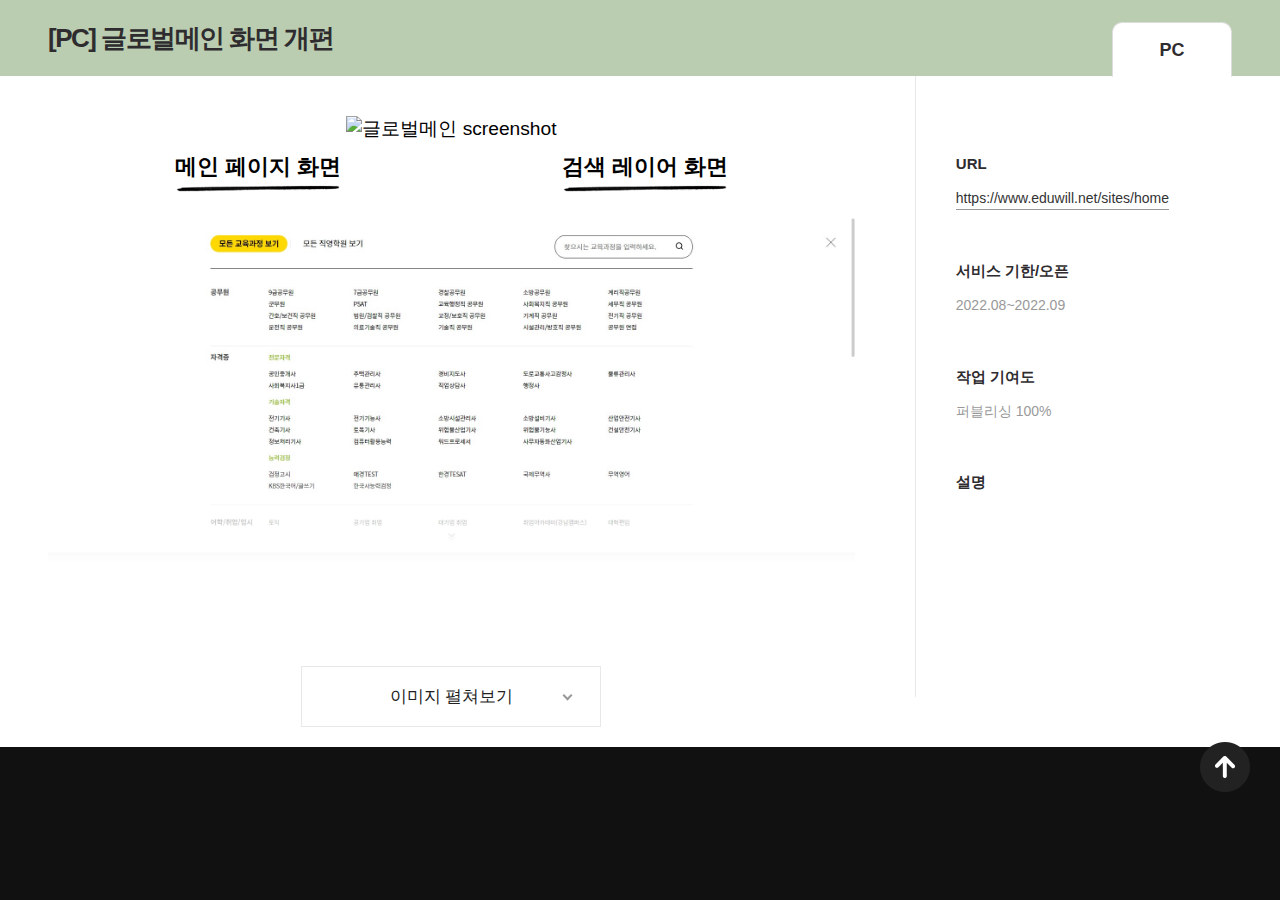
==== commit cb0fe98b: "css정리" ====
--- a/detail_1.html
+++ b/detail_1.html
@@ -9,149 +9,92 @@
 	<meta name="description" content="박은영 포트폴리오 입니다." />
 	<meta name="keywords" content="웹퍼블리셔, 포트폴리오, 웹사이트">
 	<meta name="author" content="박은영" nter/>
-	<title> portfolio </title>
+	<title> [PC] 글로벌메인 화면 개편 </title>
 	<!-- css -->
 	<link rel="stylesheet" href="css/detail.css">
 </head>
 
 <body>
-
 	<div id="wrap">
 		<div id="container">
-
 			<div id="contents">
-
 				<div class="main-tab">
-					<div class="main-tab-title">[공무원] 아케르 합격 플래너 무료배포 프로모션</div>
+					<div class="main-tab-title">[PC] 글로벌메인 화면 개편</div>
 					<ul class="main-tab-list">
 						<li class="active"><a href="javascript:;">PC</a></li>
-						<li><a href="javascript:;">Mobile</a></li>
+						<!-- <li><a href="javascript:;">Mobile</a></li> -->
 					</ul>
 				</div>
 
 				<div class="main-view">
-
 					<div class="main-tab-wrap">
 						<div class="main-tab-view"  id="pcView">
 							<div class="main-view-box">
 								<div class="main-view-img">
-									<img src="img/detail/1_1.jpg" alt="" />
+									<h3>메인 페이지 화면</h3>
+									<img src="img/detail/mobile_1_1.jpg" alt="글로벌메인 screenshot" />
+
+									<h3>검색 레이어 화면</h3>
+									<img src="img/detail/mobile_1_2.jpg" alt="글로벌메인 screenshot" />
 								</div>
+							
 								<a href="javascript:;" class="btn-open"><span class="btn-open-text">이미지 펼쳐보기</span></a>
 							</div>
 						</div>
 
-						<div class="main-tab-view"  id="mobileView">
+						<!-- <div class="main-tab-view"  id="mobileView">
 							<div class="main-view-box">
 								<div class="main-view-img">
-									<img src="img/detail/1_2.jpg" alt="" />
+									<img src="" alt="" />
 								</div>
 								<a href="javascript:;" class="btn-open"><span class="btn-open-text">이미지 펼쳐보기</span></a>
 							</div>
-						</div>
+						</div> -->
 					</div>
 
 					<div class="main-info-wrap">
 						<div class="main-info-view">
 							<div class="list">
 								<dl>
-									<dt>JIRA</dt>
-									<dd> <a href="javascript:;"><span>https://works.eduwill.net/browse/PRJ-5971https://works.eduwill.net/browse/PRJ-5971https://works.eduwill.net/browse/PRJ-5971https://works.eduwill.net/browse/PRJ-5971</span></a></dd>
-								</dl>
-								<dl>
-									<dt>사이트 바로가기</dt>
+									<dt>URL</dt>
 									<dd>
-										<strong>PC </strong> <a href="javascript:;"><span>https://www.eduwill.nethttps://www.eduwill.nethttps://www.eduwill.nethttps://www.eduwill.nethttps://www.eduwill.nethttps://www.eduwill.nethttps://www.eduwill.nethttps://www.eduwill.nethttps://www.eduwill.nethttps://www.eduwill.nethttps://www.eduwill.nethttps://www.eduwill.net</span></a>
+										<a href="https://www.eduwill.net/sites/home" target="_blank"><span>https://www.eduwill.net/sites/home</span></a>
 									</dd>
-									<dd>
-										<strong>MO </strong> <a href="javascript:;"><span>https://www.eduwill.net</span></a>
-									</dd>
-								</dl>
-								<dl>
-									<dt>구성요소</dt>
-									<dd><p>공통, CM5팀 IT서비스본부...</p></dd>
-								</dl>
-								<dl>
-									<dt>아이템</dt>
-									<dd><p>공통, 9급 공무원, 회사소개...</p></dd>
-								</dl>
-								<dl>
-									<dt>속성</dt>
-									<dd><p>엔진, GNB, TGIF...</p></dd>
+									<!-- <dd>
+										<a href="https://globalmain.netlify.app/" target="_blank"><span>https://globalmain.netlify.app/</span></a>
+									</dd> -->
 								</dl>
 								<dl>
 									<dt>서비스 기한/오픈</dt>
-									<dd><p>2022.06.30</p></dd>
+									<dd><span>2022.08~2022.09</span></dd>
 								</dl>
 								<dl>
-									<dt>담당자</dt>
+									<dt>작업 기여도</dt>
 									<dd>
-										<strong>기획 </strong> <span>노선영 팀장</span>
-									</dd>
-									<dd>
-										<strong>디자인 </strong> <span>노선영 팀장</span>
-									</dd>
-									<dd>
-										<strong>퍼블리싱 </strong> <span>노선영 팀장</span>
-									</dd>
-									<dd>
-										<strong>개발 </strong> <span>노선영 팀장</span>
+										<span>퍼블리싱 100% </span>
 									</dd>
 								</dl>
-								<dl>
-									<dt>화면설계서 URL</dt>
-									<dd> <a href="javascript:;"><span>https://v6nsqy.axshare.com</span></a></dd>
-								</dl>
+
 								<dl>
 									<dt>설명</dt>
 									<dd>
 										<p>
-											공무원에서 진행한 아케르 합격 플래너 무료배포 프로모션으로
-											2종의 프리북을 감각적인 디자인으로 풀어내었습니다.
 										</p>
 									</dd>
 								</dl>
 							</div>
-
-							<div class="list">
-								<dl>
-									<dt>자유입력-URL</dt>
-									<dd> <a href="javascript:;"><span>https://works.eduwill.net/browse/PRJ-5971</span></a></dd>
-								</dl>
-								<dl>
-									<dt>자유입력-서브내용구분형</dt>
-									<dd>
-										<strong>PC </strong><span>text text text text text text text text text text text text
-											text text text texttext text text text</span>
-									</dd>
-									<dd>
-										<strong>MO </strong> <a href="javascript:;"><span>https://www.eduwill.net</span></a>
-									</dd>
-								</dl>
-								<dl>
-									<dt>자유입력-텍스트형</dt>
-									<dd><p>text text text text text text text text text text text text
-										text text text texttext text text text</p></dd>
-								</dl>
-								<dl>
-									<dt>자유입력-말줄임형</dt>
-									<dd><p class="ellipsis">text text text text text text text text text text text text
-										text text text texttext text text text</p></dd>
-								</dl>
-							</div>
 						</div>
 					</div>
-
 				</div>
 
 				<a href="#contents" class="btn-top page-move">
 					<img src="img/detail/btn_top.png" alt="" />
 				</a>
 			</div>
-
 		</div>
 	</div>
     <!--// wrap -->
+
     <script src="https://ajax.googleapis.com/ajax/libs/jquery/3.5.1/jquery.min.js"></script>
     <script src="js/detail.js"></script>
 </body>
--- a/css/detail.css
+++ b/css/detail.css
@@ -1093,7 +1093,7 @@
   font-weight: 600;
   padding-bottom: 2.7777777778vw;
   color: #2e2c2f;
-  letter-spacing: -1px;
+  letter-spacing: -1.5px;
   font-size: 3.3333333333vw;
 }
 @media screen and (min-width: 720px) {
@@ -1232,11 +1232,11 @@
 }
 #wrap .main-view .main-tab-wrap .main-tab-view .main-view-box {
   position: relative;
-  padding-top: 10.4166666667vw;
+  padding-top: 5.5555555556vw;
 }
 @media screen and (min-width: 720px) {
   #wrap .main-view .main-tab-wrap .main-tab-view .main-view-box {
-    padding-top: 75px;
+    padding-top: 40px;
   }
 }
 #wrap .main-view .main-tab-wrap .main-tab-view .main-view-box .main-view-img {
@@ -1268,13 +1268,54 @@
   left: 0;
   bottom: 0;
   width: 100%;
-  background: url("//img.eduwill.net/eduwill/html/webzine/img/cover.png") no-repeat 50% 50%;
+  background: url("../img/cover.png") no-repeat 50% 50%;
   background-size: cover;
   height: 30.4166666667vw;
 }
 @media screen and (min-width: 720px) {
   #wrap .main-view .main-tab-wrap .main-tab-view .main-view-box .main-view-img:after {
     height: 219px;
+  }
+}
+#wrap .main-view .main-tab-wrap .main-tab-view .main-view-box .main-view-img h3 {
+  font-size: 3.0555555556vw;
+  font-family: "Noto Sans KR", "맑은 고딕", "Malgun Gothic", "Apple SD Gothic Neo", "Dotum", "돋움", "Gulim", "굴림", "굴림체", Sans-Serif;
+  text-align: left;
+  line-height: 1;
+  display: inline-block;
+  margin-top: 5.5555555556vw;
+  margin-bottom: 5.5555555556vw;
+  position: relative;
+}
+@media screen and (min-width: 720px) {
+  #wrap .main-view .main-tab-wrap .main-tab-view .main-view-box .main-view-img h3 {
+    font-size: 22px;
+  }
+}
+@media screen and (min-width: 720px) {
+  #wrap .main-view .main-tab-wrap .main-tab-view .main-view-box .main-view-img h3 {
+    margin-top: 40px;
+  }
+}
+@media screen and (min-width: 720px) {
+  #wrap .main-view .main-tab-wrap .main-tab-view .main-view-box .main-view-img h3 {
+    margin-bottom: 40px;
+  }
+}
+#wrap .main-view .main-tab-wrap .main-tab-view .main-view-box .main-view-img h3:after {
+  content: "";
+  position: absolute;
+  left: 0;
+  top: 100%;
+  bottom: 0;
+  width: 100%;
+  background: url("../img/check2.png") no-repeat 50% 50%;
+  background-size: contain;
+  height: 2.7777777778vw;
+}
+@media screen and (min-width: 720px) {
+  #wrap .main-view .main-tab-wrap .main-tab-view .main-view-box .main-view-img h3:after {
+    height: 20px;
   }
 }
 #wrap .main-view .main-tab-wrap .main-tab-view .main-view-box .btn-open {
@@ -1286,8 +1327,8 @@
   background-color: #fff;
   bottom: -4.1666666667vw;
   border: 1px solid #e8e8e8;
-  width: 47.2222222222vw;
-  padding: 2.7777777778vw 0;
+  width: 41.6666666667vw;
+  padding: 2.2222222222vw 0;
   box-sizing: border-box;
   text-align: center;
 }
@@ -1298,12 +1339,12 @@
 }
 @media screen and (min-width: 720px) {
   #wrap .main-view .main-tab-wrap .main-tab-view .main-view-box .btn-open {
-    width: 340px;
+    width: 300px;
   }
 }
 @media screen and (min-width: 720px) {
   #wrap .main-view .main-tab-wrap .main-tab-view .main-view-box .btn-open {
-    padding: 20px 0;
+    padding: 16px 0;
   }
 }
 #wrap .main-view .main-tab-wrap .main-tab-view .main-view-box .btn-open {
@@ -1341,11 +1382,12 @@
   }
 }
 #wrap .main-view .main-tab-wrap .main-tab-view .main-view-box .btn-open:before {
-  right: 5%;
+  right: 10%;
   margin-top: -4px;
 }
 #wrap .main-view .main-tab-wrap .main-tab-view .main-view-box .btn-open span {
   font-size: 2.7777777778vw;
+  font-family: "Noto Sans KR", "맑은 고딕", "Malgun Gothic", "Apple SD Gothic Neo", "Dotum", "돋움", "Gulim", "굴림", "굴림체", Sans-Serif;
   color: #222;
 }
 @media screen and (min-width: 720px) {
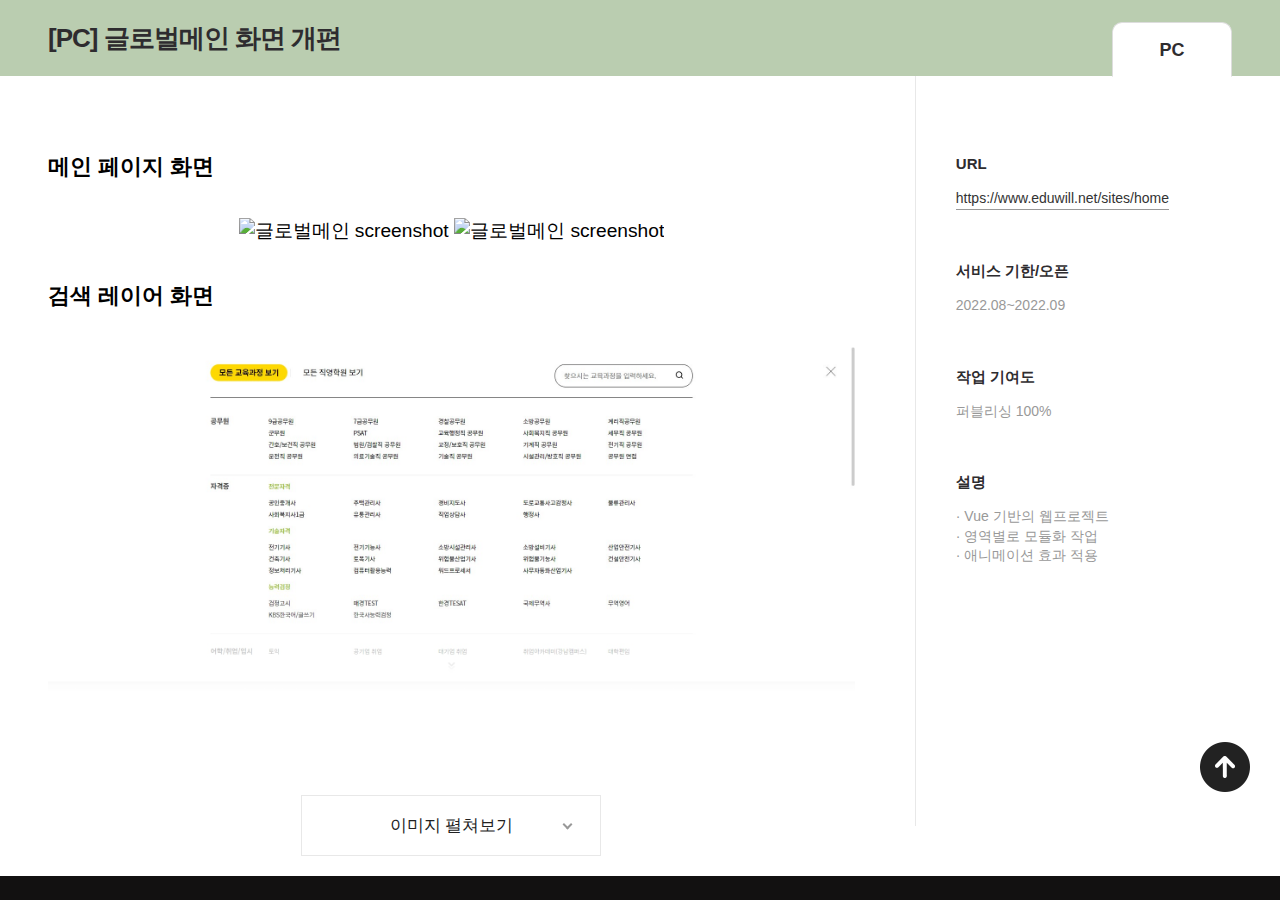
==== commit 5111a773: "포폴" ====
--- a/detail_1.html
+++ b/detail_1.html
@@ -21,7 +21,7 @@
 				<div class="main-tab">
 					<div class="main-tab-title">[PC] 글로벌메인 화면 개편</div>
 					<ul class="main-tab-list">
-						<li class="active"><a href="javascript:;">PC</a></li>
+						<li class="active"><a href="javascript:">PC</a></li>
 						<!-- <li><a href="javascript:;">Mobile</a></li> -->
 					</ul>
 				</div>
@@ -32,10 +32,11 @@
 							<div class="main-view-box">
 								<div class="main-view-img">
 									<h3>메인 페이지 화면</h3>
-									<img src="img/detail/mobile_1_1.jpg" alt="글로벌메인 screenshot" />
+									<img src="img/detail/pc_globalmain_1.jpg" alt="글로벌메인 screenshot" />
+									<img src="img/detail/pc_globalmain_2.jpg" alt="글로벌메인 screenshot" />
 
 									<h3>검색 레이어 화면</h3>
-									<img src="img/detail/mobile_1_2.jpg" alt="글로벌메인 screenshot" />
+									<img src="img/detail/pc_globalmain_3.jpg" alt="글로벌메인 screenshot" />
 								</div>
 							
 								<a href="javascript:;" class="btn-open"><span class="btn-open-text">이미지 펼쳐보기</span></a>
@@ -74,11 +75,13 @@
 										<span>퍼블리싱 100% </span>
 									</dd>
 								</dl>
-
 								<dl>
 									<dt>설명</dt>
 									<dd>
 										<p>
+											&middot; Vue 기반의 웹프로젝트<br/>
+											&middot; 영역별로 모듈화 작업<br/>
+											&middot; 애니메이션 효과 적용<br/>
 										</p>
 									</dd>
 								</dl>
--- a/css/detail.css
+++ b/css/detail.css
@@ -1093,8 +1093,8 @@
   font-weight: 600;
   padding-bottom: 2.7777777778vw;
   color: #2e2c2f;
-  letter-spacing: -1.5px;
-  font-size: 3.3333333333vw;
+  letter-spacing: -1px;
+  font-size: 3.0555555556vw;
 }
 @media screen and (min-width: 720px) {
   #wrap .main-tab .main-tab-title {
@@ -1103,7 +1103,7 @@
 }
 @media screen and (min-width: 720px) {
   #wrap .main-tab .main-tab-title {
-    font-size: 24px;
+    font-size: 22px;
   }
 }
 @media screen and (min-width: 720px) {
@@ -1278,6 +1278,7 @@
   }
 }
 #wrap .main-view .main-tab-wrap .main-tab-view .main-view-box .main-view-img h3 {
+  display: block !important;
   font-size: 3.0555555556vw;
   font-family: "Noto Sans KR", "맑은 고딕", "Malgun Gothic", "Apple SD Gothic Neo", "Dotum", "돋움", "Gulim", "굴림", "굴림체", Sans-Serif;
   text-align: left;
@@ -1302,20 +1303,14 @@
     margin-bottom: 40px;
   }
 }
-#wrap .main-view .main-tab-wrap .main-tab-view .main-view-box .main-view-img h3:after {
-  content: "";
-  position: absolute;
-  left: 0;
-  top: 100%;
-  bottom: 0;
-  width: 100%;
-  background: url("../img/check2.png") no-repeat 50% 50%;
-  background-size: contain;
-  height: 2.7777777778vw;
-}
-@media screen and (min-width: 720px) {
-  #wrap .main-view .main-tab-wrap .main-tab-view .main-view-box .main-view-img h3:after {
-    height: 20px;
+@media screen and (min-width: 720px) {
+  #wrap .main-view .main-tab-wrap .main-tab-view .main-view-box .main-view-img .main-view-img-mo {
+    display: inline-block;
+    text-align: left;
+  }
+  #wrap .main-view .main-tab-wrap .main-tab-view .main-view-box .main-view-img .main-view-img-mo img {
+    width: 44%;
+    margin: 2% 2%;
   }
 }
 #wrap .main-view .main-tab-wrap .main-tab-view .main-view-box .btn-open {
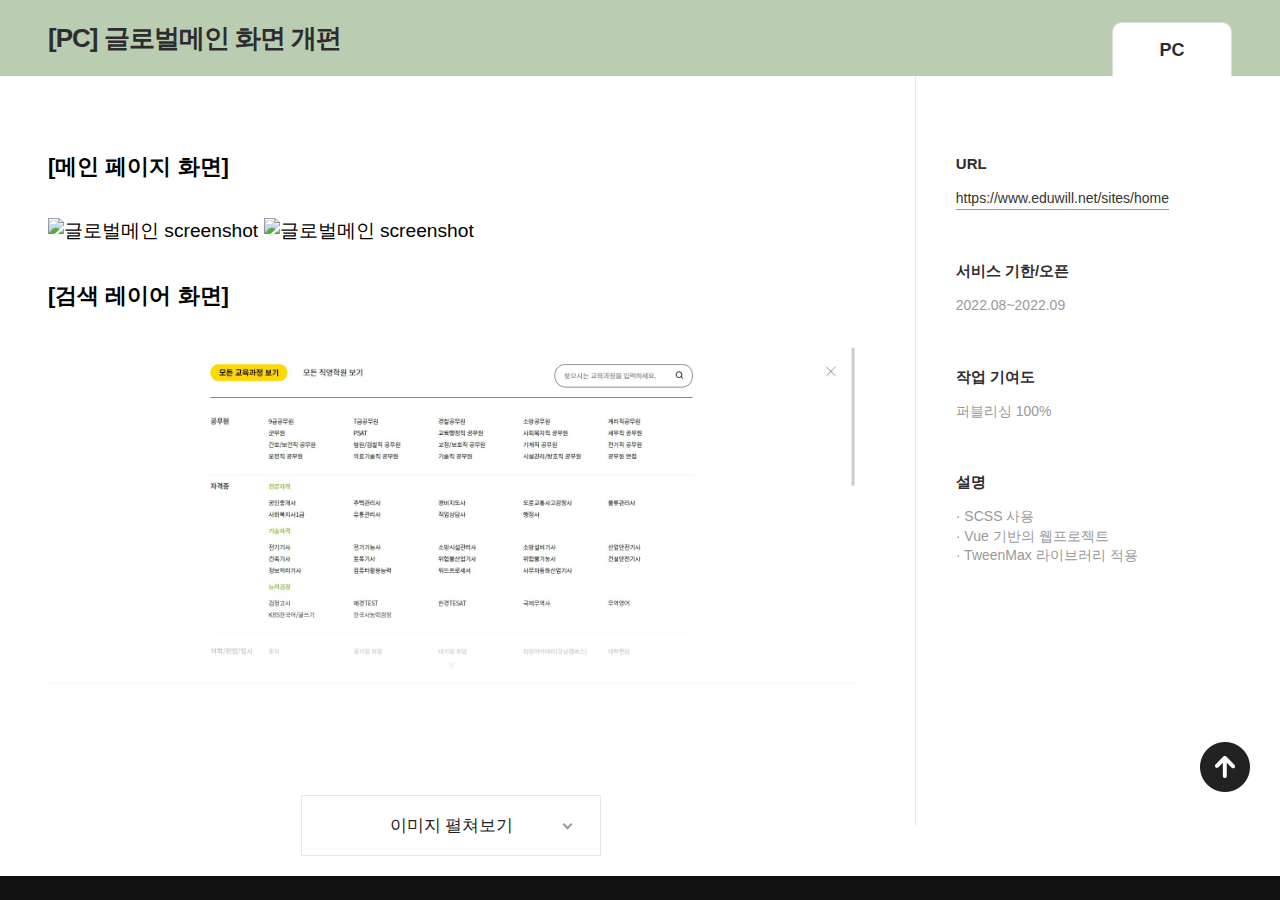
==== commit 9763febd: "포폴추가" ====
--- a/detail_1.html
+++ b/detail_1.html
@@ -31,11 +31,11 @@
 						<div class="main-tab-view"  id="pcView">
 							<div class="main-view-box">
 								<div class="main-view-img">
-									<h3>메인 페이지 화면</h3>
+									<h3>[메인 페이지 화면]</h3>
 									<img src="img/detail/pc_globalmain_1.jpg" alt="글로벌메인 screenshot" />
 									<img src="img/detail/pc_globalmain_2.jpg" alt="글로벌메인 screenshot" />
 
-									<h3>검색 레이어 화면</h3>
+									<h3>[검색 레이어 화면]</h3>
 									<img src="img/detail/pc_globalmain_3.jpg" alt="글로벌메인 screenshot" />
 								</div>
 							
@@ -79,9 +79,9 @@
 									<dt>설명</dt>
 									<dd>
 										<p>
+											&middot; SCSS 사용<br/>
 											&middot; Vue 기반의 웹프로젝트<br/>
-											&middot; 영역별로 모듈화 작업<br/>
-											&middot; 애니메이션 효과 적용<br/>
+											&middot; TweenMax 라이브러리 적용<br/>
 										</p>
 									</dd>
 								</dl>
--- a/css/detail.css
+++ b/css/detail.css
@@ -290,6 +290,612 @@
   font-weight: normal;
   font-style: normal;
 }
+/***
+unicode-range
+- 특수문자 : U+0020-002F, U+003A-0040, U+005B-0060, U+007B-007E
+- 영문 : U+0041-005A(대문자), U+0061-007A(소문자)
+- 숫자 : U+0030-0039
+- 전체 : U+0020-007E
+***/
+/*
+* Noto Sans KR (korean) http://www.google.com/fonts/earlyaccess
+*/
+@font-face {
+  font-family: "Noto Sans KR";
+  font-style: normal;
+  font-weight: 100;
+  src: url("//contents.eduwill.net/font/noto-sans-kr/noto-sans-kr-v12-latin_korean-100.eot"); /* IE9 Compat Modes */
+  src: local("Noto Sans KR Thin"), local("NotoSansKR-Thin"), url("//contents.eduwill.net/font/noto-sans-kr/noto-sans-kr-v12-latin_korean-100.eot?#iefix") format("embedded-opentype"), url("//contents.eduwill.net/font/noto-sans-kr/noto-sans-kr-v12-latin_korean-100.woff2") format("woff2"), url("//contents.eduwill.net/font/noto-sans-kr/noto-sans-kr-v12-latin_korean-100.woff") format("woff"), url("//contents.eduwill.net/font/noto-sans-kr/noto-sans-kr-v12-latin_korean-100.ttf") format("truetype"), url("//contents.eduwill.net/font/noto-sans-kr/noto-sans-kr-v12-latin_korean-100.svg#NotoSansKR") format("svg"); /* Legacy iOS */
+}
+@font-face {
+  font-family: "Noto Sans KR";
+  font-style: normal;
+  font-weight: 300;
+  src: url("//contents.eduwill.net/font/noto-sans-kr/noto-sans-kr-v12-latin_korean-300.eot"); /* IE9 Compat Modes */
+  src: local("Noto Sans KR Light"), local("NotoSansKR-Light"), url("//contents.eduwill.net/font/noto-sans-kr/noto-sans-kr-v12-latin_korean-300.eot?#iefix") format("embedded-opentype"), url("//contents.eduwill.net/font/noto-sans-kr/noto-sans-kr-v12-latin_korean-300.woff2") format("woff2"), url("//contents.eduwill.net/font/noto-sans-kr/noto-sans-kr-v12-latin_korean-300.woff") format("woff"), url("//contents.eduwill.net/font/noto-sans-kr/noto-sans-kr-v12-latin_korean-300.ttf") format("truetype"), url("//contents.eduwill.net/font/noto-sans-kr/noto-sans-kr-v12-latin_korean-300.svg#NotoSansKR") format("svg"); /* Legacy iOS */
+}
+@font-face {
+  font-family: "Noto Sans KR";
+  font-style: normal;
+  font-weight: 400;
+  src: url("//contents.eduwill.net/font/noto-sans-kr/noto-sans-kr-v12-latin_korean-regular.eot"); /* IE9 Compat Modes */
+  src: local("Noto Sans KR Regular"), local("NotoSansKR-Regular"), url("//contents.eduwill.net/font/noto-sans-kr/noto-sans-kr-v12-latin_korean-regular.eot?#iefix") format("embedded-opentype"), url("//contents.eduwill.net/font/noto-sans-kr/noto-sans-kr-v12-latin_korean-regular.woff2") format("woff2"), url("//contents.eduwill.net/font/noto-sans-kr/noto-sans-kr-v12-latin_korean-regular.woff") format("woff"), url("//contents.eduwill.net/font/noto-sans-kr/noto-sans-kr-v12-latin_korean-regular.ttf") format("truetype"), url("//contents.eduwill.net/font/noto-sans-kr/noto-sans-kr-v12-latin_korean-regular.svg#NotoSansKR") format("svg"); /* Legacy iOS */
+}
+@font-face {
+  font-family: "Noto Sans KR";
+  font-style: normal;
+  font-weight: 500;
+  src: url("//contents.eduwill.net/font/noto-sans-kr/noto-sans-kr-v12-latin_korean-500.eot"); /* IE9 Compat Modes */
+  src: local("Noto Sans KR Medium"), local("NotoSansKR-Medium"), url("//contents.eduwill.net/font/noto-sans-kr/noto-sans-kr-v12-latin_korean-500.eot?#iefix") format("embedded-opentype"), url("//contents.eduwill.net/font/noto-sans-kr/noto-sans-kr-v12-latin_korean-500.woff2") format("woff2"), url("//contents.eduwill.net/font/noto-sans-kr/noto-sans-kr-v12-latin_korean-500.woff") format("woff"), url("//contents.eduwill.net/font/noto-sans-kr/noto-sans-kr-v12-latin_korean-500.ttf") format("truetype"), url("//contents.eduwill.net/font/noto-sans-kr/noto-sans-kr-v12-latin_korean-500.svg#NotoSansKR") format("svg"); /* Legacy iOS */
+}
+@font-face {
+  font-family: "Noto Sans KR";
+  font-style: normal;
+  font-weight: 700;
+  src: url("//contents.eduwill.net/font/noto-sans-kr/noto-sans-kr-v12-latin_korean-700.eot"); /* IE9 Compat Modes */
+  src: local("Noto Sans KR Bold"), local("NotoSansKR-Bold"), url("//contents.eduwill.net/font/noto-sans-kr/noto-sans-kr-v12-latin_korean-700.eot?#iefix") format("embedded-opentype"), url("//contents.eduwill.net/font/noto-sans-kr/noto-sans-kr-v12-latin_korean-700.woff2") format("woff2"), url("//contents.eduwill.net/font/noto-sans-kr/noto-sans-kr-v12-latin_korean-700.woff") format("woff"), url("//contents.eduwill.net/font/noto-sans-kr/noto-sans-kr-v12-latin_korean-700.ttf") format("truetype"), url("//contents.eduwill.net/font/noto-sans-kr/noto-sans-kr-v12-latin_korean-700.svg#NotoSansKR") format("svg"); /* Legacy iOS */
+}
+@font-face {
+  font-family: "Noto Sans KR";
+  font-style: normal;
+  font-weight: 900;
+  src: url("//contents.eduwill.net/font/noto-sans-kr/noto-sans-kr-v12-latin_korean-900.eot"); /* IE9 Compat Modes */
+  src: local("Noto Sans KR Black"), local("NotoSansKR-Black"), url("//contents.eduwill.net/font/noto-sans-kr/noto-sans-kr-v12-latin_korean-900.eot?#iefix") format("embedded-opentype"), url("//contents.eduwill.net/font/noto-sans-kr/noto-sans-kr-v12-latin_korean-900.woff2") format("woff2"), url("//contents.eduwill.net/font/noto-sans-kr/noto-sans-kr-v12-latin_korean-900.woff") format("woff"), url("//contents.eduwill.net/font/noto-sans-kr/noto-sans-kr-v12-latin_korean-900.ttf") format("truetype"), url("//contents.eduwill.net/font/noto-sans-kr/noto-sans-kr-v12-latin_korean-900.svg#NotoSansKR") format("svg"); /* Legacy iOS */
+}
+/*
+* Lato http://www.latofonts.com/lato-free-fonts/
+*/
+@font-face {
+  font-family: "Lato";
+  font-style: normal;
+  font-weight: 100;
+  src: url("//contents.eduwill.net/font/Lato-Hairline.eot");
+  src: local("※"), url("//contents.eduwill.net/font/Lato-Hairline.eot?#iefix") format("embedded-opentype"), url("//contents.eduwill.net/font/Lato-Hairline.woff2") format("woff2"), url("//contents.eduwill.net/font/Lato-Hairline.woff") format("woff"), url("//contents.eduwill.net/font/Lato-Hairline.otf") format("opentype");
+}
+@font-face {
+  font-family: "Lato";
+  font-style: normal;
+  font-weight: 200;
+  src: url("//contents.eduwill.net/font/Lato-Thin.eot");
+  src: local("※"), url("//contents.eduwill.net/font/Lato-Thin.eot?#iefix") format("embedded-opentype"), url("//contents.eduwill.net/font/Lato-Thin.woff2") format("woff2"), url("//contents.eduwill.net/font/Lato-Thin.woff") format("woff"), url("//contents.eduwill.net/font/Lato-Thin.otf") format("opentype");
+}
+@font-face {
+  font-family: "Lato";
+  font-style: normal;
+  font-weight: 300;
+  src: url("//contents.eduwill.net/font/Lato-Light.eot");
+  src: local("※"), url("//contents.eduwill.net/font/Lato-Light.eot?#iefix") format("embedded-opentype"), url("//contents.eduwill.net/font/Lato-Light.woff2") format("woff2"), url("//contents.eduwill.net/font/Lato-Light.woff") format("woff"), url("//contents.eduwill.net/font/Lato-Light.otf") format("opentype");
+}
+@font-face {
+  font-family: "Lato";
+  font-style: normal;
+  font-weight: 400;
+  src: url("//contents.eduwill.net/font/Lato-Regular.eot");
+  src: local("※"), url("//contents.eduwill.net/font/Lato-Regular.eot?#iefix") format("embedded-opentype"), url("//contents.eduwill.net/font/Lato-Regular.woff2") format("woff2"), url("//contents.eduwill.net/font/Lato-Regular.woff") format("woff"), url("//contents.eduwill.net/font/Lato-Regular.otf") format("opentype");
+}
+@font-face {
+  font-family: "Lato";
+  font-style: normal;
+  font-weight: 500;
+  src: url("//contents.eduwill.net/font/Lato-Medium.eot");
+  src: local("※"), url("//contents.eduwill.net/font/Lato-Medium.eot?#iefix") format("embedded-opentype"), url("//contents.eduwill.net/font/Lato-Medium.woff2") format("woff2"), url("//contents.eduwill.net/font/Lato-Medium.woff") format("woff"), url("//contents.eduwill.net/font/Lato-Medium.otf") format("opentype");
+}
+@font-face {
+  font-family: "Lato";
+  font-style: normal;
+  font-weight: 600;
+  src: url("//contents.eduwill.net/font/Lato-Semibold.eot");
+  src: local("※"), url("//contents.eduwill.net/font/Lato-Semibold.eot?#iefix") format("embedded-opentype"), url("//contents.eduwill.net/font/Lato-Semibold.woff2") format("woff2"), url("//contents.eduwill.net/font/Lato-Semibold.woff") format("woff"), url("//contents.eduwill.net/font/Lato-Semibold.otf") format("opentype");
+}
+@font-face {
+  font-family: "Lato";
+  font-style: normal;
+  font-weight: 700;
+  src: url("//contents.eduwill.net/font/Lato-Bold.eot");
+  src: local("※"), url("//contents.eduwill.net/font/Lato-Bold.eot?#iefix") format("embedded-opentype"), url("//contents.eduwill.net/font/Lato-Bold.woff2") format("woff2"), url("//contents.eduwill.net/font/Lato-Bold.woff") format("woff"), url("//contents.eduwill.net/font/Lato-Bold.otf") format("opentype");
+}
+@font-face {
+  font-family: "Lato";
+  font-style: normal;
+  font-weight: 800;
+  src: url("//contents.eduwill.net/font/Lato-Heavy.eot");
+  src: local("※"), url("//contents.eduwill.net/font/Lato-Heavy.eot?#iefix") format("embedded-opentype"), url("//contents.eduwill.net/font/Lato-Heavy.woff2") format("woff2"), url("//contents.eduwill.net/font/Lato-Heavy.woff") format("woff"), url("//contents.eduwill.net/font/Lato-Heavy.otf") format("opentype");
+}
+@font-face {
+  font-family: "Lato";
+  font-style: normal;
+  font-weight: 900;
+  src: url("//contents.eduwill.net/font/Lato-Black.eot");
+  src: local("※"), url("//contents.eduwill.net/font/Lato-Black.eot?#iefix") format("embedded-opentype"), url("//contents.eduwill.net/font/Lato-Black.woff2") format("woff2"), url("//contents.eduwill.net/font/Lato-Black.woff") format("woff"), url("//contents.eduwill.net/font/Lato-Black.otf") format("opentype");
+}
+/*
+* https://fonts.google.com/specimen/Montserrat?selection.family=Montserrat
+*/
+@font-face {
+  font-family: "Montserrat";
+  font-weight: 100;
+  font-style: normal;
+  src: url("//contents.eduwill.net/font/Montserrat-Thin.eot");
+  src: local("※"), url("//contents.eduwill.net/font/Montserrat-Thin.eot?#iefix") format("embedded-opentype"), url("//contents.eduwill.net/font/Montserrat-Thin.woff2") format("woff2"), url("//contents.eduwill.net/font/Montserrat-Thin.woff") format("woff"), url("//contents.eduwill.net/font/Montserrat-Thin.otf") format("opentype");
+}
+@font-face {
+  font-family: "Montserrat";
+  font-weight: 200;
+  font-style: normal;
+  src: url("//contents.eduwill.net/font/Montserrat-ExtraLight.eot");
+  src: local("※"), url("//contents.eduwill.net/font/Montserrat-ExtraLight.eot?#iefix") format("embedded-opentype"), url("//contents.eduwill.net/font/Montserrat-ExtraLight.woff2") format("woff2"), url("//contents.eduwill.net/font/Montserrat-ExtraLight.woff") format("woff"), url("//contents.eduwill.net/font/Montserrat-ExtraLight.otf") format("opentype");
+}
+@font-face {
+  font-family: "Montserrat";
+  font-weight: 300;
+  font-style: normal;
+  src: url("//contents.eduwill.net/font/Montserrat-Light.eot");
+  src: local("※"), url("//contents.eduwill.net/font/Montserrat-Light.eot?#iefix") format("embedded-opentype"), url("//contents.eduwill.net/font/Montserrat-Light.woff2") format("woff2"), url("//contents.eduwill.net/font/Montserrat-Light.woff") format("woff"), url("//contents.eduwill.net/font/Montserrat-Light.otf") format("opentype");
+}
+@font-face {
+  font-family: "Montserrat";
+  font-weight: 400;
+  font-style: normal;
+  src: url("//contents.eduwill.net/font/Montserrat-Regular.eot");
+  src: local("※"), url("//contents.eduwill.net/font/Montserrat-Regular.eot?#iefix") format("embedded-opentype"), url("//contents.eduwill.net/font/Montserrat-Regular.woff2") format("woff2"), url("//contents.eduwill.net/font/Montserrat-Regular.woff") format("woff"), url("//contents.eduwill.net/font/Montserrat-Regular.otf") format("opentype");
+}
+@font-face {
+  font-family: "Montserrat";
+  font-weight: 500;
+  font-style: normal;
+  src: url("//contents.eduwill.net/font/Montserrat-Medium.eot");
+  src: local("※"), url("//contents.eduwill.net/font/Montserrat-Medium.eot?#iefix") format("embedded-opentype"), url("//contents.eduwill.net/font/Montserrat-Medium.woff2") format("woff2"), url("//contents.eduwill.net/font/Montserrat-Medium.woff") format("woff"), url("//contents.eduwill.net/font/Montserrat-Medium.otf") format("opentype");
+}
+@font-face {
+  font-family: "Montserrat";
+  font-weight: 600;
+  font-style: normal;
+  src: url("//contents.eduwill.net/font/Montserrat-SemiBold.eot");
+  src: local("※"), url("//contents.eduwill.net/font/Montserrat-SemiBold.eot?#iefix") format("embedded-opentype"), url("//contents.eduwill.net/font/Montserrat-SemiBold.woff2") format("woff2"), url("//contents.eduwill.net/font/Montserrat-SemiBold.woff") format("woff"), url("//contents.eduwill.net/font/Montserrat-SemiBold.otf") format("opentype");
+}
+@font-face {
+  font-family: "Montserrat";
+  font-weight: 700;
+  font-style: normal;
+  src: url("//contents.eduwill.net/font/Montserrat-Bold.eot");
+  src: local("※"), url("//contents.eduwill.net/font/Montserrat-Bold.eot?#iefix") format("embedded-opentype"), url("//contents.eduwill.net/font/Montserrat-Bold.woff2") format("woff2"), url("//contents.eduwill.net/font/Montserrat-Bold.woff") format("woff"), url("//contents.eduwill.net/font/Montserrat-Bold.otf") format("opentype");
+}
+@font-face {
+  font-family: "Montserrat";
+  font-weight: 800;
+  font-style: normal;
+  src: url("//contents.eduwill.net/font/Montserrat-ExtraBold.eot");
+  src: local("※"), url("//contents.eduwill.net/font/Montserrat-ExtraBold.eot?#iefix") format("embedded-opentype"), url("//contents.eduwill.net/font/Montserrat-ExtraBold.woff2") format("woff2"), url("//contents.eduwill.net/font/Montserrat-ExtraBold.woff") format("woff"), url("//contents.eduwill.net/font/Montserrat-ExtraBold.otf") format("opentype");
+}
+@font-face {
+  font-family: "Montserrat";
+  font-weight: 900;
+  font-style: normal;
+  src: url("//contents.eduwill.net/font/Montserrat-Black.eot");
+  src: local("※"), url("//contents.eduwill.net/font/Montserrat-Black.eot?#iefix") format("embedded-opentype"), url("//contents.eduwill.net/font/Montserrat-Black.woff2") format("woff2"), url("//contents.eduwill.net/font/Montserrat-Black.woff") format("woff"), url("//contents.eduwill.net/font/Montserrat-Black.otf") format("opentype");
+}
+/*
+ * Nanum Gothic (Korean) http://www.google.com/fonts/earlyaccess
+ */
+@font-face {
+  font-family: "Nanum Gothic";
+  font-style: normal;
+  font-weight: 400;
+  src: url(//contents.eduwill.net/font/NanumGothic-Regular.eot);
+  src: url(//contents.eduwill.net/font/NanumGothic-Regular.eot?#iefix) format("embedded-opentype"), url(//contents.eduwill.net/font/NanumGothic-Regular.woff2) format("woff2"), url(//contents.eduwill.net/font/NanumGothic-Regular.woff) format("woff"), url(//contents.eduwill.net/font/NanumGothic-Regular.ttf) format("truetype");
+}
+@font-face {
+  font-family: "Nanum Gothic";
+  font-style: normal;
+  font-weight: 700;
+  src: url(//contents.eduwill.net/font/NanumGothic-Bold.eot);
+  src: url(//contents.eduwill.net/font/NanumGothic-Bold.eot?#iefix) format("embedded-opentype"), url(//contents.eduwill.net/font/NanumGothic-Bold.woff2) format("woff2"), url(//contents.eduwill.net/font/NanumGothic-Bold.woff) format("woff"), url(//contents.eduwill.net/font/NanumGothic-Bold.ttf) format("truetype");
+}
+@font-face {
+  font-family: "Nanum Gothic";
+  font-style: normal;
+  font-weight: 800;
+  src: url(//contents.eduwill.net/font/NanumGothic-ExtraBold.eot);
+  src: url(//contents.eduwill.net/font/NanumGothic-ExtraBold.eot?#iefix) format("embedded-opentype"), url(//contents.eduwill.net/font/NanumGothic-ExtraBold.woff2) format("woff2"), url(//contents.eduwill.net/font/NanumGothic-ExtraBold.woff) format("woff"), url(//contents.eduwill.net/font/NanumGothic-ExtraBold.ttf) format("truetype");
+}
+/* 나눔스퀘어라운드 웹폰트 v1.11 https://github.com/innks/NanumSquareRound */
+@font-face {
+  font-family: "NanumSquareRound";
+  font-style: normal;
+  font-weight: 300;
+  src: url("//contents.eduwill.net/font/NanumSquareRoundL.eot");
+  src: local("※"), url("//contents.eduwill.net/font/NanumSquareRoundL.eot"), url("//contents.eduwill.net/font/NanumSquareRoundL.eot?#iefix") format("embedded-opentype"), url("//contents.eduwill.net/font/NanumSquareRoundL.woff2") format("woff2"), url("//contents.eduwill.net/font/NanumSquareRoundL.woff") format("woff"), url("//contents.eduwill.net/font/NanumSquareRoundL.ttf") format("truetype");
+}
+@font-face {
+  font-family: "NanumSquareRound";
+  font-style: normal;
+  font-weight: 400;
+  src: url("//contents.eduwill.net/font/NanumSquareRoundR.eot");
+  src: local("※"), url("//contents.eduwill.net/font/NanumSquareRoundR.eot"), url("//contents.eduwill.net/font/NanumSquareRoundR.eot?#iefix") format("embedded-opentype"), url("//contents.eduwill.net/font/NanumSquareRoundR.woff2") format("woff2"), url("//contents.eduwill.net/font/NanumSquareRoundR.woff") format("woff"), url("//contents.eduwill.net/font/NanumSquareRoundR.ttf") format("truetype");
+}
+@font-face {
+  font-family: "NanumSquareRound";
+  font-style: normal;
+  font-weight: 700;
+  src: url("//contents.eduwill.net/font/NanumSquareRoundB.eot");
+  src: local("※"), url("//contents.eduwill.net/font/NanumSquareRoundB.eot"), url("//contents.eduwill.net/font/NanumSquareRoundB.eot?#iefix") format("embedded-opentype"), url("//contents.eduwill.net/font/NanumSquareRoundB.woff2") format("woff2"), url("//contents.eduwill.net/font/NanumSquareRoundB.woff") format("woff"), url("//contents.eduwill.net/font/NanumSquareRoundB.ttf") format("truetype");
+}
+@font-face {
+  font-family: "NanumSquareRound";
+  font-style: normal;
+  font-weight: 800;
+  src: url("//contents.eduwill.net/font/NanumSquareRoundEB.eot");
+  src: local("※"), url("//contents.eduwill.net/font/NanumSquareRoundEB.eot"), url("//contents.eduwill.net/font/NanumSquareRoundEB.eot?#iefix") format("embedded-opentype"), url("//contents.eduwill.net/font/NanumSquareRoundEB.woff2") format("woff2"), url("//contents.eduwill.net/font/NanumSquareRoundEB.woff") format("woff"), url("//contents.eduwill.net/font/NanumSquareRoundEB.ttf") format("truetype");
+}
+/* Nanum Myeongjo */
+@font-face {
+  font-family: "Nanum Myeongjo";
+  font-style: normal;
+  font-weight: 400;
+  src: url("//contents.eduwill.net/font/NanumMyeongjo-Regular.eot");
+  src: local("※"), url("//contents.eduwill.net/font/NanumMyeongjo-Regular.eot?#iefix") format("embedded-opentype"), url("//contents.eduwill.net/font/NanumMyeongjo-Regular.woff2") format("woff2"), url("//contents.eduwill.net/font/NanumMyeongjo-Regular.woff") format("woff"), url("//contents.eduwill.net/font/NanumMyeongjo-Regular.ttf") format("truetype");
+}
+@font-face {
+  font-family: "Nanum Myeongjo";
+  font-style: normal;
+  font-weight: 600;
+  src: url("//contents.eduwill.net/font/NanumMyeongjo-Bold.eot");
+  src: local("※"), url("//contents.eduwill.net/font/NanumMyeongjo-Bold.eot?#iefix") format("embedded-opentype"), url("//contents.eduwill.net/font/NanumMyeongjo-Bold.woff2") format("woff2"), url("//contents.eduwill.net/font/NanumMyeongjo-Bold.woff") format("woff"), url("//contents.eduwill.net/font/NanumMyeongjo-Bold.ttf") format("truetype");
+}
+@font-face {
+  font-family: "Nanum Myeongjo";
+  font-style: normal;
+  font-weight: 700;
+  src: url("//contents.eduwill.net/font/NanumMyeongjo-ExtraBold.eot");
+  src: local("※"), url("//contents.eduwill.net/font/NanumMyeongjo-ExtraBold.eot?#iefix") format("embedded-opentype"), url("//contents.eduwill.net/font/NanumMyeongjo-ExtraBold.woff2") format("woff2"), url("//contents.eduwill.net/font/NanumMyeongjo-ExtraBold.woff") format("woff"), url("//contents.eduwill.net/font/NanumMyeongjo-ExtraBold.ttf") format("truetype");
+}
+/* black-han-sans-regular */
+@font-face {
+  font-family: "Black Han Sans";
+  font-style: normal;
+  font-weight: 400;
+  src: url("//contents.eduwill.net/font/Black-Han-Sans-Regular.ttf.eot"); /* IE9 Compat Modes */
+  src: local("※"), url("//contents.eduwill.net/font/Black-Han-Sans-Regular.ttf.eot?#iefix") format("embedded-opentype"), url("//contents.eduwill.net/font/Black-Han-Sans-Regular.ttf.woff") format("woff"), url("//contents.eduwill.net/font/Black-Han-Sans-Regular.ttf") format("truetype"), url("//contents.eduwill.net/font/Black-Han-Sans-Regular.ttf.svg#BlackHanSans") format("svg"); /* Legacy iOS */
+}
+/*
+* Roboto
+* https://fonts.google.com/specimen/Roboto
+*/
+@font-face {
+  font-family: "Roboto";
+  font-style: normal;
+  font-weight: 100;
+  src: url("//contents.eduwill.net/font/Roboto-Thin.eot");
+  src: local("※"), url("//contents.eduwill.net/font/Roboto-Thin.eot?#iefix") format("embedded-opentype"), url("//contents.eduwill.net/font/Roboto-Thin.woff2") format("woff2"), url("//contents.eduwill.net/font/Roboto-Thin.woff") format("woff"), url("//contents.eduwill.net/font/Roboto-Thin.otf") format("opentype");
+  /* unicode-range: U+0041-005A, U+0061-007A, U+0030-0039; */
+}
+@font-face {
+  font-family: "Roboto";
+  font-style: normal;
+  font-weight: 300;
+  src: url("//contents.eduwill.net/font/Roboto-Light.eot");
+  src: local("※"), url("//contents.eduwill.net/font/Roboto-Light.eot?#iefix") format("embedded-opentype"), url("//contents.eduwill.net/font/Roboto-Light.woff2") format("woff2"), url("//contents.eduwill.net/font/Roboto-Light.woff") format("woff"), url("//contents.eduwill.net/font/Roboto-Light.otf") format("opentype");
+  /* unicode-range: U+0041-005A, U+0061-007A, U+0030-0039; */
+}
+@font-face {
+  font-family: "Roboto";
+  font-style: normal;
+  font-weight: 400;
+  src: url("//contents.eduwill.net/font/Roboto-Regular.eot");
+  src: local("※"), url("//contents.eduwill.net/font/Roboto-Regular.eot?#iefix") format("embedded-opentype"), url("//contents.eduwill.net/font/Roboto-Regular.woff2") format("woff2"), url("//contents.eduwill.net/font/Roboto-Regular.woff") format("woff"), url("//contents.eduwill.net/font/Roboto-Regular.otf") format("opentype");
+  /* unicode-range: U+0041-005A, U+0061-007A, U+0030-0039; */
+}
+@font-face {
+  font-family: "Roboto";
+  font-style: normal;
+  font-weight: 500;
+  src: url("//contents.eduwill.net/font/Roboto-Medium.eot");
+  src: local("※"), url("//contents.eduwill.net/font/Roboto-Medium.eot?#iefix") format("embedded-opentype"), url("//contents.eduwill.net/font/Roboto-Medium.woff2") format("woff2"), url("//contents.eduwill.net/font/Roboto-Medium.woff") format("woff"), url("//contents.eduwill.net/font/Roboto-Medium.otf") format("opentype");
+  /* unicode-range: U+0041-005A, U+0061-007A, U+0030-0039; */
+}
+@font-face {
+  font-family: "Roboto";
+  font-style: normal;
+  font-weight: 700;
+  src: url("//contents.eduwill.net/font/Roboto-Bold.eot");
+  src: local("※"), url("//contents.eduwill.net/font/Roboto-Bold.eot?#iefix") format("embedded-opentype"), url("//contents.eduwill.net/font/Roboto-Bold.woff2") format("woff2"), url("//contents.eduwill.net/font/Roboto-Bold.woff") format("woff"), url("//contents.eduwill.net/font/Roboto-Bold.otf") format("opentype");
+  /* unicode-range: U+0041-005A, U+0061-007A, U+0030-0039; */
+}
+@font-face {
+  font-family: "Roboto";
+  font-style: normal;
+  font-weight: 900;
+  src: url("//contents.eduwill.net/font/Roboto-Black.eot");
+  src: local("※"), url("//contents.eduwill.net/font/Roboto-Black.eot?#iefix") format("embedded-opentype"), url("//contents.eduwill.net/font/Roboto-Black.woff2") format("woff2"), url("//contents.eduwill.net/font/Roboto-Black.woff") format("woff"), url("//contents.eduwill.net/font/Roboto-Black.otf") format("opentype");
+  /* unicode-range: U+0041-005A, U+0061-007A, U+0030-0039; */
+}
+/*
+* Armata
+* https://fonts.google.com/specimen/Armata
+*/
+@font-face {
+  font-family: "Armata";
+  font-style: normal;
+  font-weight: 400;
+  src: url("//contents.eduwill.net/font/Armata-Regular.eot");
+  src: local("※"), url("//contents.eduwill.net/font/Armata-Regular.eot?#iefix") format("embedded-opentype"), url("//contents.eduwill.net/font/Armata-Regular.woff2") format("woff2"), url("//contents.eduwill.net/font/Armata-Regular.woff") format("woff"), url("//contents.eduwill.net/font/Armata-Regular.otf") format("opentype");
+}
+/*
+* Butler
+* http://fabiandesmet.com/portfolio/butler-font/
+*/
+@font-face {
+  font-family: "Butler";
+  font-weight: 200;
+  font-style: normal;
+  src: url("//contents.eduwill.net/font/Butler-UltraLight.eot");
+  src: local("※"), url("//contents.eduwill.net/font/Butler-UltraLight.eot?#iefix") format("embedded-opentype"), url("//contents.eduwill.net/font/Butler-UltraLight.woff2") format("woff2"), url("//contents.eduwill.net/font/Butler-UltraLight.woff") format("woff"), url("//contents.eduwill.net/font/Butler-UltraLight.otf") format("opentype");
+}
+@font-face {
+  font-family: "Butler";
+  font-weight: 300;
+  font-style: normal;
+  src: url("//contents.eduwill.net/font/Butler-Light.eot");
+  src: local("※"), url("//contents.eduwill.net/font/Butler-Light.eot?#iefix") format("embedded-opentype"), url("//contents.eduwill.net/font/Butler-Light.woff2") format("woff2"), url("//contents.eduwill.net/font/Butler-Light.woff") format("woff"), url("//contents.eduwill.net/font/Butler-Light.otf") format("opentype");
+}
+@font-face {
+  font-family: "Butler";
+  font-weight: 500;
+  font-style: normal;
+  src: url("//contents.eduwill.net/font/Butler-Medium.eot");
+  src: local("※"), url("//contents.eduwill.net/font/Butler-Medium.eot?#iefix") format("embedded-opentype"), url("//contents.eduwill.net/font/Butler-Medium.woff2") format("woff2"), url("//contents.eduwill.net/font/Butler-Medium.woff") format("woff"), url("//contents.eduwill.net/font/Butler-Medium.otf") format("opentype");
+}
+@font-face {
+  font-family: "Butler";
+  font-weight: 800;
+  font-style: normal;
+  src: url("//contents.eduwill.net/font/Butler-ExtraBold.eot");
+  src: local("※"), url("//contents.eduwill.net/font/Butler-ExtraBold.eot?#iefix") format("embedded-opentype"), url("//contents.eduwill.net/font/Butler-ExtraBold.woff2") format("woff2"), url("//contents.eduwill.net/font/Butler-ExtraBold.woff") format("woff"), url("//contents.eduwill.net/font/Butler-ExtraBold.otf") format("opentype");
+}
+@font-face {
+  font-family: "Butler";
+  font-weight: 900;
+  font-style: normal;
+  src: url("//contents.eduwill.net/font/Butler-Black.eot");
+  src: local("※"), url("//contents.eduwill.net/font/Butler-Black.eot?#iefix") format("embedded-opentype"), url("//contents.eduwill.net/font/Butler-Black.woff2") format("woff2"), url("//contents.eduwill.net/font/Butler-Black.woff") format("woff"), url("//contents.eduwill.net/font/Butler-Black.otf") format("opentype");
+}
+@font-face {
+  font-family: "Butler";
+  font-weight: normal;
+  font-style: normal;
+  src: url("//contents.eduwill.net/font/Butler.eot");
+  src: local("※"), url("//contents.eduwill.net/font/Butler.eot?#iefix") format("embedded-opentype"), url("//contents.eduwill.net/font/Butler.woff2") format("woff2"), url("//contents.eduwill.net/font/Butler.woff") format("woff"), url("//contents.eduwill.net/font/Butler.otf") format("opentype");
+}
+@font-face {
+  font-family: "Butler";
+  font-weight: bold;
+  font-style: normal;
+  src: url("//contents.eduwill.net/font/Butler-Bold.eot");
+  src: local("※"), url("//contents.eduwill.net/font/Butler-Bold.eot?#iefix") format("embedded-opentype"), url("//contents.eduwill.net/font/Butler-Bold.woff2") format("woff2"), url("//contents.eduwill.net/font/Butler-Bold.woff") format("woff"), url("//contents.eduwill.net/font/Butler-Bold.otf") format("opentype");
+}
+/*
+* Noto Serif KR (korean)
+*/
+@font-face {
+  font-family: "Noto Serif KR";
+  font-style: normal;
+  font-weight: 200;
+  src: url("//contents.eduwill.net/font/NotoSerifKR-ExtraLight.eot");
+  src: local("※"), url("//contents.eduwill.net/font/NotoSerifKR-ExtraLight.eot?#iefix") format("embedded-opentype"), url("//contents.eduwill.net/font/NotoSerifKR-ExtraLight.woff2") format("woff2"), url("//contents.eduwill.net/font/NotoSerifKR-ExtraLight.woff") format("woff"), url("//contents.eduwill.net/font/NotoSerifKR-ExtraLight.otf") format("opentype");
+}
+@font-face {
+  font-family: "Noto Serif KR";
+  font-style: normal;
+  font-weight: 300;
+  src: url("//contents.eduwill.net/font/NotoSerifKR-Light.eot");
+  src: local("※"), url("//contents.eduwill.net/font/NotoSerifKR-Light.eot?#iefix") format("embedded-opentype"), url("//contents.eduwill.net/font/NotoSerifKR-Light.woff2") format("woff2"), url("//contents.eduwill.net/font/NotoSerifKR-Light.woff") format("woff"), url("//contents.eduwill.net/font/NotoSerifKR-Light.otf") format("opentype");
+}
+@font-face {
+  font-family: "Noto Serif KR";
+  font-style: normal;
+  font-weight: 400;
+  src: url("//contents.eduwill.net/font/NotoSerifKR-Regular.eot");
+  src: local("※"), url("//contents.eduwill.net/font/NotoSerifKR-Regular.eot?#iefix") format("embedded-opentype"), url("//contents.eduwill.net/font/NotoSerifKR-Regular.woff2") format("woff2"), url("//contents.eduwill.net/font/NotoSerifKR-Regular.woff") format("woff"), url("//contents.eduwill.net/font/NotoSerifKR-Regular.otf") format("opentype");
+}
+@font-face {
+  font-family: "Noto Serif KR";
+  font-style: normal;
+  font-weight: 500;
+  src: url("//contents.eduwill.net/font/NotoSerifKR-Medium.eot");
+  src: local("※"), url("//contents.eduwill.net/font/NotoSerifKR-Medium.eot?#iefix") format("embedded-opentype"), url("//contents.eduwill.net/font/NotoSerifKR-Medium.woff2") format("woff2"), url("//contents.eduwill.net/font/NotoSerifKR-Medium.woff") format("woff"), url("//contents.eduwill.net/font/NotoSerifKR-Medium.otf") format("opentype");
+}
+@font-face {
+  font-family: "Noto Serif KR";
+  font-style: normal;
+  font-weight: 600;
+  src: url("//contents.eduwill.net/font/NotoSerifKR-SemiBold.eot");
+  src: local("※"), url("//contents.eduwill.net/font/NotoSerifKR-SemiBold.eot?#iefix") format("embedded-opentype"), url("//contents.eduwill.net/font/NotoSerifKR-SemiBold.woff2") format("woff2"), url("//contents.eduwill.net/font/NotoSerifKR-SemiBold.woff") format("woff"), url("//contents.eduwill.net/font/NotoSerifKR-SemiBold.otf") format("opentype");
+}
+@font-face {
+  font-family: "Noto Serif KR";
+  font-style: normal;
+  font-weight: 700;
+  src: url("//contents.eduwill.net/font/NotoSerifKR-Bold.eot");
+  src: local("※"), url("//contents.eduwill.net/font/NotoSerifKR-Bold.eot?#iefix") format("embedded-opentype"), url("//contents.eduwill.net/font/NotoSerifKR-Bold.woff2") format("woff2"), url("//contents.eduwill.net/font/NotoSerifKR-Bold.woff") format("woff"), url("//contents.eduwill.net/font/NotoSerifKR-Bold.otf") format("opentype");
+}
+@font-face {
+  font-family: "Noto Serif KR";
+  font-style: normal;
+  font-weight: 900;
+  src: url("//contents.eduwill.net/font/NotoSerifKR-Black.eot");
+  src: local("※"), url("//contents.eduwill.net/font/NotoSerifKR-Black.eot?#iefix") format("embedded-opentype"), url("//contents.eduwill.net/font/NotoSerifKR-Black.woff2") format("woff2"), url("//contents.eduwill.net/font/NotoSerifKR-Black.woff") format("woff"), url("//contents.eduwill.net/font/NotoSerifKR-Black.otf") format("opentype");
+}
+/*
+* Jalnan (여기어때 잘난체 https://www.goodchoice.kr/font)
+*/
+@font-face {
+  font-family: "Jalnan";
+  font-weight: normal;
+  font-style: normal;
+  src: url("//contents.eduwill.net/font/JalnanOTF.woff") format("woff");
+}
+/*
+* 한수원 한돋움
+* http://www.khnp.co.kr/content/799/main.do?mnCd=FN03060704
+* https://noonnu.cc/font_page/9
+*/
+@font-face {
+  font-family: "KHNPHD";
+  font-weight: normal;
+  font-style: normal;
+  src: url("//contents.eduwill.net/font/KHNPHD.woff") format("woff");
+}
+@font-face {
+  font-family: "Spoqa Han Sans";
+  font-weight: 700;
+  src: local("Spoqa Han Sans Bold"), url("https://cdn.jsdelivr.net/gh/spoqa/spoqa-han-sans@01ff0283e4f36e159ffbf744b36e16ef742da6d8/Subset/SpoqaHanSans/SpoqaHanSansBold.woff2") format("woff2"), url("https://cdn.jsdelivr.net/gh/spoqa/spoqa-han-sans@01ff0283e4f36e159ffbf744b36e16ef742da6d8/Subset/SpoqaHanSans/SpoqaHanSansBold.woff") format("woff"), url("https://cdn.jsdelivr.net/gh/spoqa/spoqa-han-sans@01ff0283e4f36e159ffbf744b36e16ef742da6d8/Subset/SpoqaHanSans/SpoqaHanSansBold.ttf") format("truetype");
+}
+@font-face {
+  font-family: "Spoqa Han Sans";
+  font-weight: 400;
+  src: local("Spoqa Han Sans Regular"), url("https://cdn.jsdelivr.net/gh/spoqa/spoqa-han-sans@01ff0283e4f36e159ffbf744b36e16ef742da6d8/Subset/SpoqaHanSans/SpoqaHanSansRegular.woff2") format("woff2"), url("https://cdn.jsdelivr.net/gh/spoqa/spoqa-han-sans@01ff0283e4f36e159ffbf744b36e16ef742da6d8/Subset/SpoqaHanSans/SpoqaHanSansRegular.woff") format("woff"), url("https://cdn.jsdelivr.net/gh/spoqa/spoqa-han-sans@01ff0283e4f36e159ffbf744b36e16ef742da6d8/Subset/SpoqaHanSans/SpoqaHanSansRegular.ttf") format("truetype");
+}
+@font-face {
+  font-family: "Spoqa Han Sans";
+  font-weight: 300;
+  src: local("Spoqa Han Sans Light"), url("https://cdn.jsdelivr.net/gh/spoqa/spoqa-han-sans@01ff0283e4f36e159ffbf744b36e16ef742da6d8/Subset/SpoqaHanSans/SpoqaHanSansLight.woff2") format("woff2"), url("https://cdn.jsdelivr.net/gh/spoqa/spoqa-han-sans@01ff0283e4f36e159ffbf744b36e16ef742da6d8/Subset/SpoqaHanSans/SpoqaHanSansLight.woff") format("woff"), url("https://cdn.jsdelivr.net/gh/spoqa/spoqa-han-sans@01ff0283e4f36e159ffbf744b36e16ef742da6d8/Subset/SpoqaHanSans/SpoqaHanSansLight.ttf") format("truetype");
+}
+@font-face {
+  font-family: "Spoqa Han Sans";
+  font-weight: 100;
+  src: local("Spoqa Han Sans Thin"), url("https://cdn.jsdelivr.net/gh/spoqa/spoqa-han-sans@01ff0283e4f36e159ffbf744b36e16ef742da6d8/Subset/SpoqaHanSans/SpoqaHanSansThin.woff2") format("woff2"), url("https://cdn.jsdelivr.net/gh/spoqa/spoqa-han-sans@01ff0283e4f36e159ffbf744b36e16ef742da6d8/Subset/SpoqaHanSans/SpoqaHanSansThin.woff") format("woff"), url("https://cdn.jsdelivr.net/gh/spoqa/spoqa-han-sans@01ff0283e4f36e159ffbf744b36e16ef742da6d8/Subset/SpoqaHanSans/SpoqaHanSansThin.ttf") format("truetype");
+}
+/*
+* 에듀윌 전용 서체
+*/
+@font-face {
+  font-family: "EduwillBetaRegular";
+  font-style: normal;
+  font-weight: 400;
+  src: url("//contents.eduwill.net/font/EduwillBetaRegular.eot"); /* IE9 Compat Modes */
+  src: local("EduwillBetaRegular"), local("EduwillBetaRegular"), url("//contents.eduwill.net/font/EduwillBetaRegular.eot?#iefix") format("embedded-opentype"), url("//contents.eduwill.net/font/eduwillpass_tregular.woff2") format("woff2"), url("//contents.eduwill.net/font/eduwillpass_tregular.woff") format("woff"), url("//contents.eduwill.net/font/EduwillBetaRegular.ttf") format("opentype"), url("//contents.eduwill.net/font/EduwillBetaRegular.svg#EduwillBetaRegular") format("svg"); /* Legacy iOS */
+}
+@font-face {
+  font-family: "EduwillBetaBold";
+  font-style: bold;
+  font-weight: 700;
+  src: url("//contents.eduwill.net/font/EduwillBetaBold.eot"); /* IE9 Compat Modes */
+  src: local("EduwillBetaBold"), local("EduwillBetaBold"), url("//contents.eduwill.net/font/EduwillBetaBold.eot?#iefix") format("embedded-opentype"), url("//contents.eduwill.net/font/eduwillpass_tbold.woff2") format("woff2"), url("//contents.eduwill.net/font/eduwillpass_tbold.woff") format("woff"), url("//contents.eduwill.net/font/EduwillBetaBold.ttf") format("opentype"), url("//contents.eduwill.net/font/EduwillBetaBold.svg#EduwillBetaBold") format("svg"); /* Legacy iOS */
+}
+/* 2021-02-02 otf파일 변환 */
+@font-face {
+  font-family: "EduwillPassBold";
+  font-style: bold;
+  font-weight: 700;
+  src: url("//contents.eduwill.net/font/EduwillPassBold.eot"); /* IE9 Compat Modes */
+  src: local("EduwillBetaBold"), local("EduwillBetaBold"), url("//contents.eduwill.net/font/EduwillPassBold.eot?#iefix") format("embedded-opentype"), url("//contents.eduwill.net/font/EduwillPassBold.woff2") format("woff2"), url("//contents.eduwill.net/font/EduwillPassBold.woff") format("woff"), url("//contents.eduwill.net/font/EduwillBetaBold.ttf") format("opentype"), url("//contents.eduwill.net/font/EduwillPassBold.svg#EduwillPassBold") format("svg"); /* Legacy iOS */
+}
+/*
+* AppleSDGothicNeo
+*/
+@font-face {
+  font-family: "AppleSDGothicNeoM";
+  src: url("//contents.eduwill.net/font/AppleSDGothicNeoM.otf");
+  src: url("//contents.eduwill.net/font/AppleSDGothicNeoM.eot?#iefix") format(‘embedded-opentype’), url("//contents.eduwill.net/font/AppleSDGothicNeoM.woff") format(‘woff’), url("//contents.eduwill.net/font/AppleSDGothicNeoM.ttf") format("truetype"), url("//contents.eduwill.net/font/AppleSDGothicNeoM.svg") format("svg");
+}
+@font-face {
+  font-family: "AppleSDGothicNeoB";
+  src: url("//contents.eduwill.net/font/AppleSDGothicNeoB.ttf");
+  src: url("//contents.eduwill.net/font/AppleSDGothicNeoB.eot?#iefix") format(‘embedded-opentype’), url("//contents.eduwill.net/font/AppleSDGothicNeoB.woff") format(‘woff’), url("//contents.eduwill.net/font/AppleSDGothicNeoB.ttf") format("truetype"), url("//contents.eduwill.net/font/AppleSDGothicNeoB.svg") format("svg");
+}
+@font-face {
+  font-family: "AppleSDGothicNeoH";
+  src: url("//contents.eduwill.net/font/AppleSDGothicNeoH.ttf");
+  src: url("//contents.eduwill.net/font/AppleSDGothicNeoH.eot?#iefix") format(‘embedded-opentype’), url("//contents.eduwill.net/font/AppleSDGothicNeoH.woff") format(‘woff’), url("//contents.eduwill.net/font/AppleSDGothicNeoH.ttf") format("truetype"), url("//contents.eduwill.net/font/AppleSDGothicNeoH.svg") format("svg");
+}
+/*
+* GmarketSans
+*/
+@font-face {
+  font-family: "AppleSDGothicNeo";
+  font-style: normal;
+  font-weight: 300;
+  src: url("//contents.eduwill.net/font/AppleSDGothicNeoL.eot");
+  src: local("※"), url("//contents.eduwill.net/font/AppleSDGothicNeoL.eot?#iefix") format("embedded-opentype"), url("//contents.eduwill.net/font/AppleSDGothicNeoL.woff2") format("woff2"), url("//contents.eduwill.net/font/AppleSDGothicNeoL.woff") format("woff"), url("//contents.eduwill.net/font/AppleSDGothicNeoL.otf") format("opentype");
+}
+@font-face {
+  font-family: "GmarketSans";
+  font-style: normal;
+  font-weight: 400;
+  src: url("//contents.eduwill.net/font/AppleSDGothicNeoR.eot");
+  src: local("※"), url("//contents.eduwill.net/font/AppleSDGothicNeoR.eot?#iefix") format("embedded-opentype"), url("//contents.eduwill.net/font/AppleSDGothicNeoR.woff2") format("woff2"), url("//contents.eduwill.net/font/AppleSDGothicNeoR.woff") format("woff"), url("//contents.eduwill.net/font/AppleSDGothicNeoR.otf") format("opentype");
+}
+@font-face {
+  font-family: "GmarketSans";
+  font-style: normal;
+  font-weight: 500;
+  src: url("//contents.eduwill.net/font/AppleSDGothicNeoM.eot");
+  src: local("※"), url("//contents.eduwill.net/font/AppleSDGothicNeoM.eot?#iefix") format("embedded-opentype"), url("//contents.eduwill.net/font/AppleSDGothicNeoM.woff2") format("woff2"), url("//contents.eduwill.net/font/AppleSDGothicNeoM.woff") format("woff"), url("//contents.eduwill.net/font/AppleSDGothicNeoM.otf") format("opentype");
+}
+@font-face {
+  font-family: "GmarketSans";
+  font-style: normal;
+  font-weight: 700;
+  src: url("//contents.eduwill.net/font/AppleSDGothicNeoSB.eot");
+  src: local("※"), url("//contents.eduwill.net/font/AppleSDGothicNeoSB.eot?#iefix") format("embedded-opentype"), url("//contents.eduwill.net/font/AppleSDGothicNeoSB.woff2") format("woff2"), url("//contents.eduwill.net/font/AppleSDGothicNeoSB.woff") format("woff"), url("//contents.eduwill.net/font/AppleSDGothicNeoSB.otf") format("opentype");
+}
+/*
+* 지마켓 산스
+*/
+@font-face {
+  font-family: "GmarketSans";
+  font-style: normal;
+  font-weight: 300;
+  src: url("//contents.eduwill.net/font/GmarketSansLight.eot");
+  src: local("※"), url("//contents.eduwill.net/font/GmarketSansLight.eot?#iefix") format("embedded-opentype"), url("//contents.eduwill.net/font/GmarketSansLight.woff2") format("woff2"), url("//contents.eduwill.net/font/GmarketSansLight.woff") format("woff"), url("//contents.eduwill.net/font/GmarketSansLight.ttf") format("truetype");
+}
+@font-face {
+  font-family: "GmarketSans";
+  font-style: normal;
+  font-weight: 500;
+  src: url("//contents.eduwill.net/font/GmarketSansMedium.eot");
+  src: local("※"), url("//contents.eduwill.net/font/GmarketSansMedium.eot?#iefix") format("embedded-opentype"), url("//contents.eduwill.net/font/GmarketSansMedium.woff2") format("woff2"), url("//contents.eduwill.net/font/GmarketSansMedium.woff") format("woff"), url("//contents.eduwill.net/font/GmarketSansMedium.ttf") format("truetype");
+}
+@font-face {
+  font-family: "GmarketSans";
+  font-style: normal;
+  font-weight: 700;
+  src: url("//contents.eduwill.net/font/GmarketSansBold.eot");
+  src: local("※"), url("//contents.eduwill.net/font/GmarketSansBold.eot?#iefix") format("embedded-opentype"), url("//contents.eduwill.net/font/GmarketSansBold.woff2") format("woff2"), url("//contents.eduwill.net/font/GmarketSansBold.woff") format("woff"), url("//contents.eduwill.net/font/GmarketSansBold.ttf") format("truetype");
+}
+/*
+* KoPubWorldDotum
+* https://github.com/webfontworld/kopus
+*/
+@font-face {
+  font-family: "KoPubWorldDotum";
+  font-weight: 300;
+  font-style: normal;
+  src: url("//contents.eduwill.net/font/KoPubWorldDotumLight.eot");
+  src: url("//contents.eduwill.net/font/KoPubWorldDotumLight.eot?#iefix") format("embedded-opentype"), url("//contents.eduwill.net/font/KoPubWorldDotumLight.woff2") format("woff2"), url("//contents.eduwill.net/font/KoPubWorldDotumLight.woff") format("woff"), url("//contents.eduwill.net/font/KoPubWorldDotumLight.ttf") format("truetype");
+  font-display: swap;
+}
+@font-face {
+  font-family: "KoPubWorldDotum";
+  font-weight: 500;
+  font-style: normal;
+  src: url("//contents.eduwill.net/font/KoPubWorldDotumMedium.eot");
+  src: url("//contents.eduwill.net/font/KoPubWorldDotumMedium.eot?#iefix") format("embedded-opentype"), url("//contents.eduwill.net/font/KoPubWorldDotumMedium.woff2") format("woff2"), url("//contents.eduwill.net/font/KoPubWorldDotumMedium.woff") format("woff"), url("//contents.eduwill.net/font/KoPubWorldDotumMedium.ttf") format("truetype");
+  font-display: swap;
+}
+@font-face {
+  font-family: "KoPubWorldDotum";
+  font-weight: 700;
+  font-style: normal;
+  src: url("//contents.eduwill.net/font/KoPubWorldDotumBold.eot");
+  src: url("//contents.eduwill.net/font/KoPubWorldDotumBold.eot?#iefix") format("embedded-opentype"), url("//contents.eduwill.net/font/KoPubWorldDotumBold.woff2") format("woff2"), url("//contents.eduwill.net/font/KoPubWorldDotumBold.woff") format("woff"), url("//contents.eduwill.net/font/KoPubWorldDotumBold.ttf") format("truetype");
+  font-display: swap;
+}
+/* 간헐적 PC에서 익스 네모박스 뜨는현상 해결 2020-02-12 김현경 */
+br {
+  font-family: dotum !important;
+}
+
 .motion-1 {
   opacity: 0;
   transform: translateY(50px);
@@ -1095,6 +1701,7 @@
   color: #2e2c2f;
   letter-spacing: -1px;
   font-size: 3.0555555556vw;
+  font-family: "EduwillPassBold", "Noto Sans KR", "맑은 고딕", "Malgun Gothic", "Apple SD Gothic Neo", "Dotum", "돋움", "Gulim", "굴림", "굴림체", Sans-Serif;
 }
 @media screen and (min-width: 720px) {
   #wrap .main-tab .main-tab-title {
@@ -1242,7 +1849,7 @@
 #wrap .main-view .main-tab-wrap .main-tab-view .main-view-box .main-view-img {
   position: relative;
   max-height: 277.7777777778vw;
-  text-align: center;
+  text-align: left;
   overflow: hidden;
   box-sizing: border-box;
 }
@@ -1307,10 +1914,6 @@
   #wrap .main-view .main-tab-wrap .main-tab-view .main-view-box .main-view-img .main-view-img-mo {
     display: inline-block;
     text-align: left;
-  }
-  #wrap .main-view .main-tab-wrap .main-tab-view .main-view-box .main-view-img .main-view-img-mo img {
-    width: 44%;
-    margin: 2% 2%;
   }
 }
 #wrap .main-view .main-tab-wrap .main-tab-view .main-view-box .btn-open {
